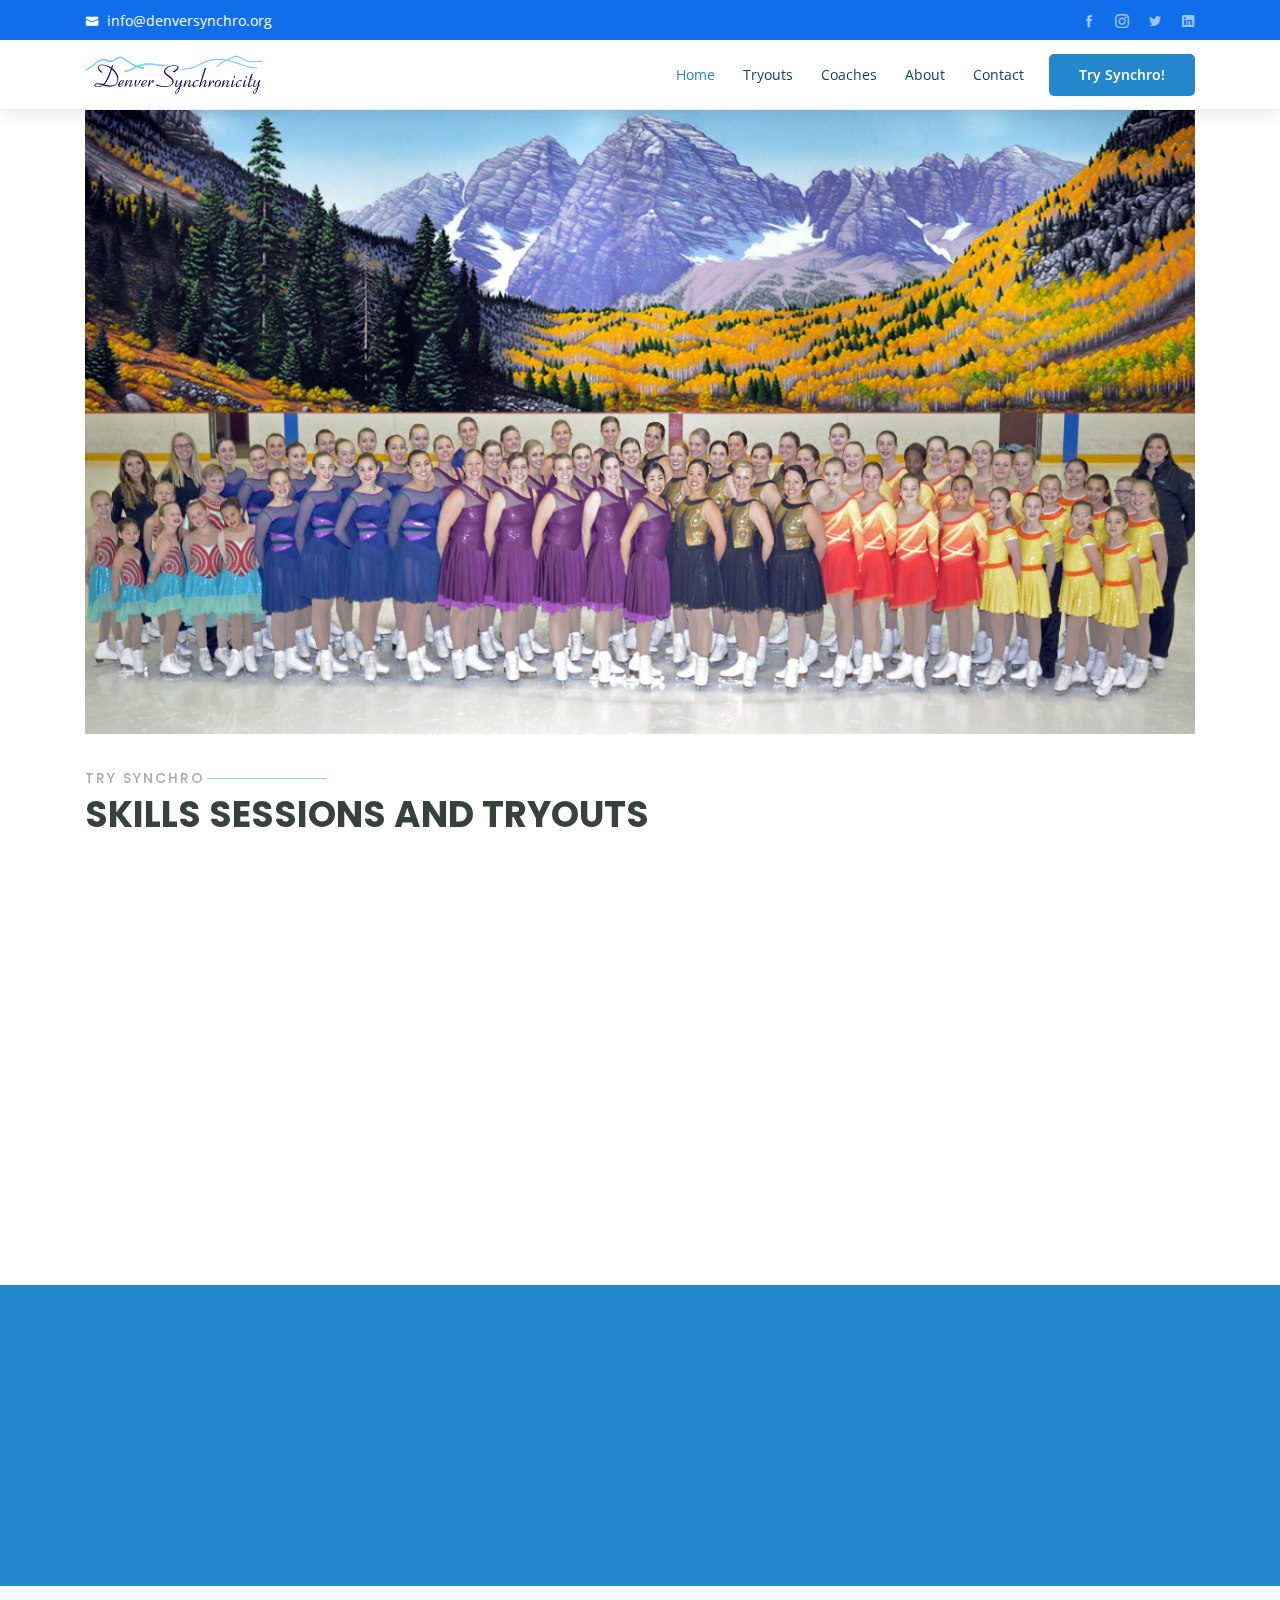
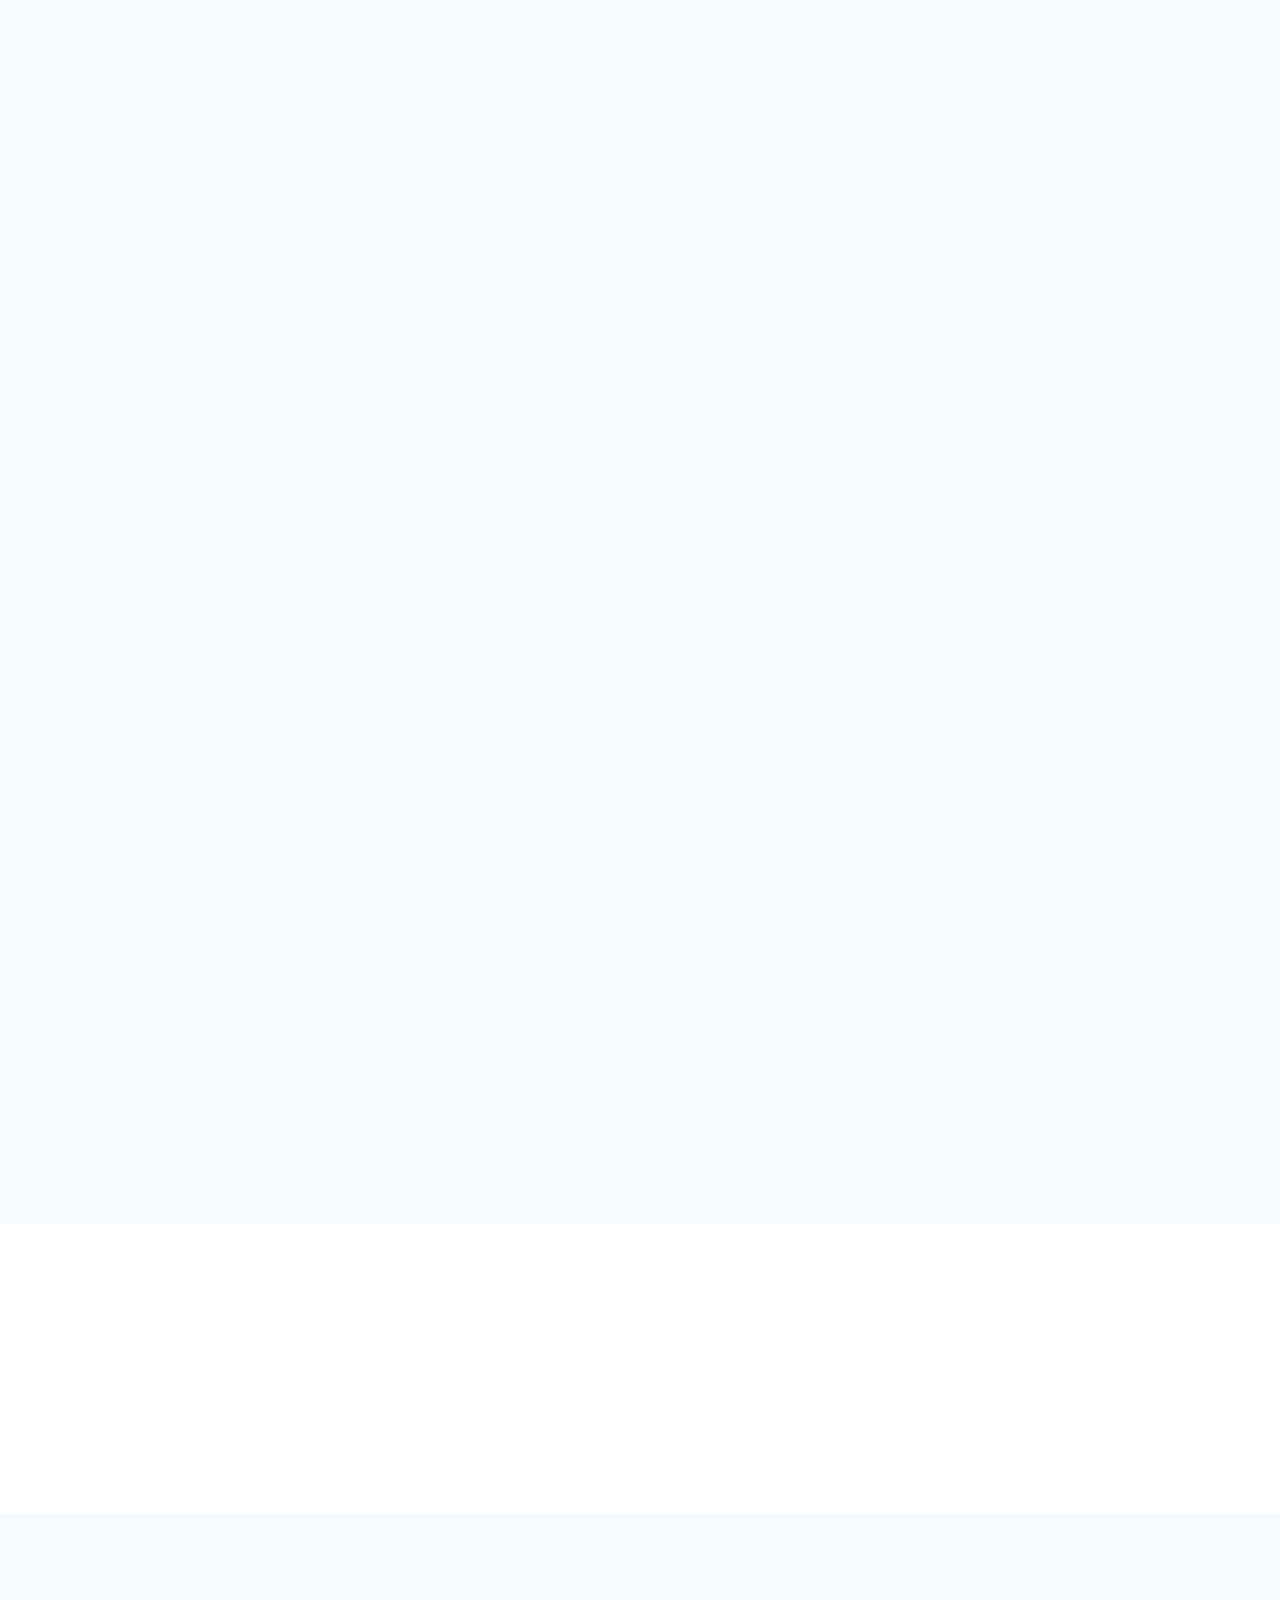
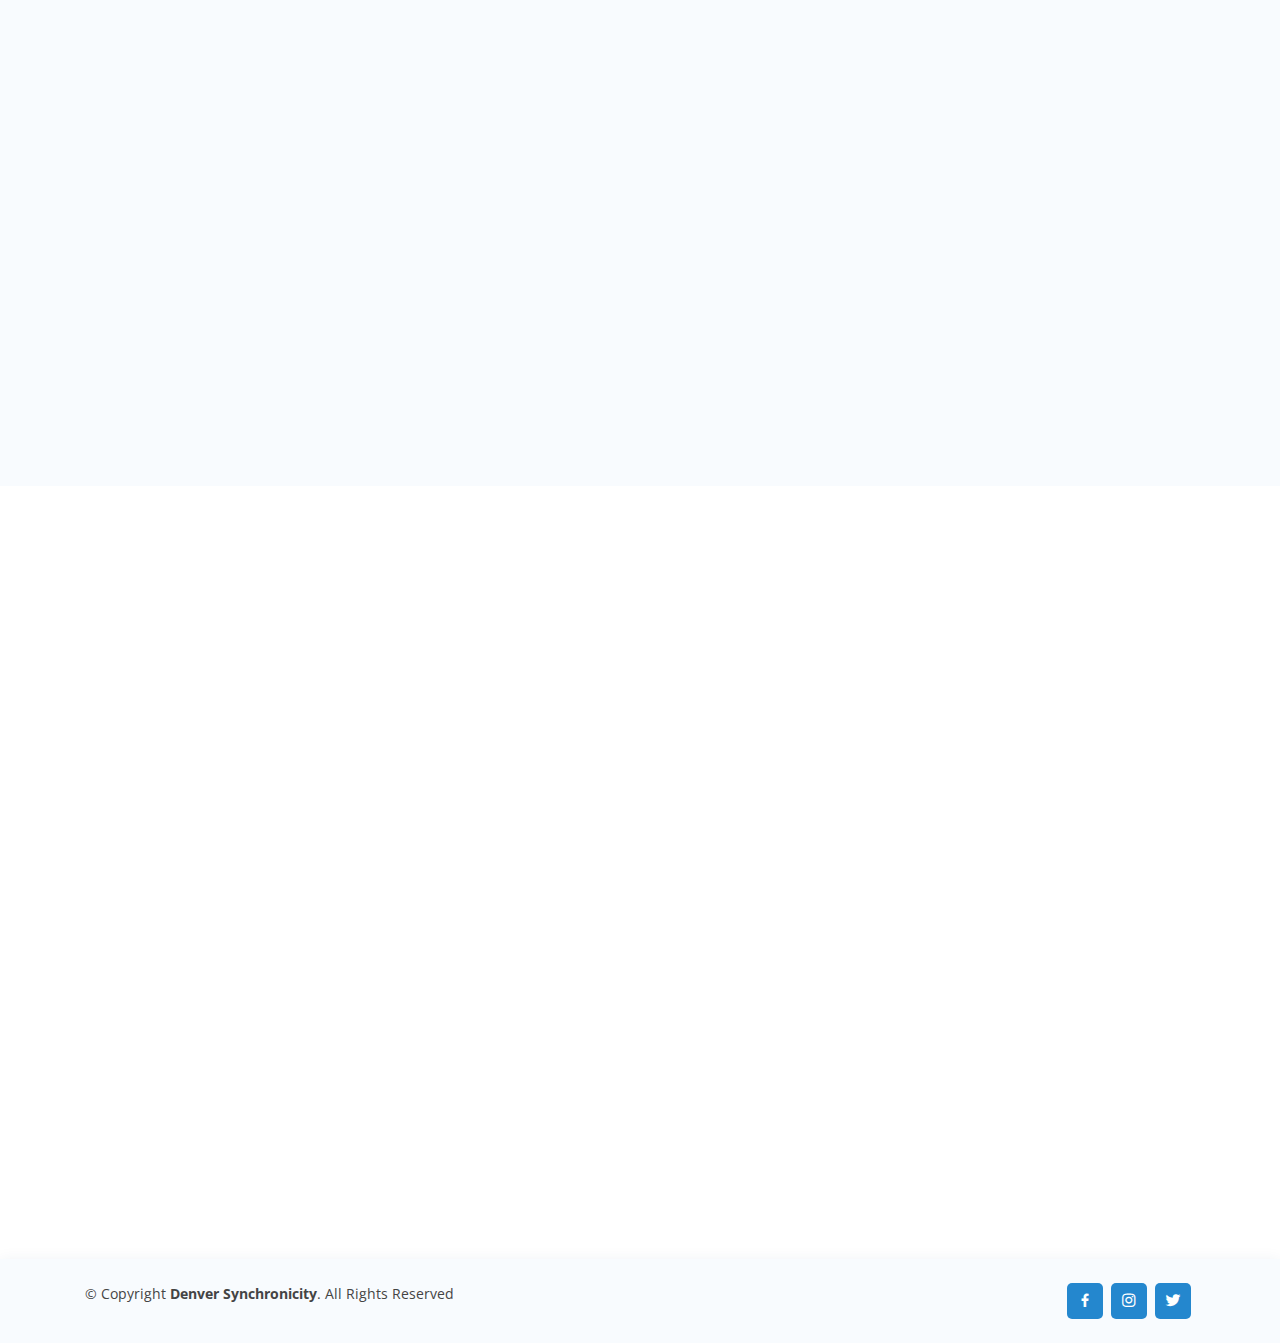
==== indexnew.html @ 685adb71 "WIP New website" ====
<!DOCTYPE html>
<html lang="en">

<head>
  <meta charset="utf-8">
  <meta content="width=device-width, initial-scale=1.0" name="viewport">

  <title>Denver Synchronicity</title>
  <meta content="" name="description">
  <meta content="" name="keywords">

  <!-- Favicons -->
  <link href="assets/img/favicon.ico" rel="icon">
  <link href="assets/img/DS_apple-touch-icon.png" rel="apple-touch-icon">

  <!-- Google Fonts -->
  <link href="https://fonts.googleapis.com/css?family=Open+Sans:300,300i,400,400i,600,600i,700,700i|Raleway:300,300i,400,400i,500,500i,600,600i,700,700i|Poppins:300,300i,400,400i,500,500i,600,600i,700,700i" rel="stylesheet">

  <!-- Vendor CSS Files -->
  <link href="assets/vendor/bootstrap/css/bootstrap.min.css" rel="stylesheet">
  <link href="assets/vendor/icofont/icofont.min.css" rel="stylesheet">
  <link href="assets/vendor/boxicons/css/boxicons.min.css" rel="stylesheet">
  <link href="assets/vendor/remixicon/remixicon.css" rel="stylesheet">
  <link href="assets/vendor/venobox/venobox.css" rel="stylesheet">
  <link href="assets/vendor/owl.carousel/assets/owl.carousel.min.css" rel="stylesheet">
  <link href="assets/vendor/aos/aos.css" rel="stylesheet">

  <!-- Template Main CSS File -->
  <link href="assets/css/style.css" rel="stylesheet">

 </head>

<body>

  <!-- ======= Top Bar ======= -->
  <div id="topbar" class="d-none d-lg-flex align-items-center fixed-top">
    <div class="container d-flex">
      <div class="contact-info mr-auto">
        <i class="icofont-envelope"></i> <a href="mailto:info@denversynchro.org">info@denversynchro.org</a>
      </div>
      <div class="social-links">
        <a href="https://www.facebook.com/denversynchro" class="facebook"><i class="icofont-facebook"></i></a>
        <a href="https://www.instagram.com/denversynchro/" class="instagram"><i class="icofont-instagram"></i></a>
        <a href="https://twitter.com/DenverSynchro" class="twitter"><i class="icofont-twitter"></i></a>
        <a href="#" class="linkedin"><i class="icofont-linkedin"></i></i></a>
      </div>
    </div>
  </div>

  <!-- ======= Header ======= -->
  <header id="header" class="fixed-top">
    <div class="container d-flex align-items-center">

      <a href="indexnew.html" class="logo mr-auto"><img src="assets/img/DS_logo_LtBlue_sm.gif" alt="Denver Synchronicity" class="img-fluid"></a>

      <nav class="nav-menu d-none d-lg-block">
        <ul>
          <li class="active"><a href="indexnew.html">Home</a></li>
          <li><a href="#tryouts">Tryouts</a></li>
          <li><a href="#coaches">Coaches</a></li>
          <li><a href="#about">About</a></li>
          <li><a href="#contact">Contact</a></li>
        </ul>
      </nav><!-- .nav-menu -->

      <a href="#tryouts" class="get-started-btn scrollto">Try Synchro!</a>

    </div>
  </header><!-- End Header -->

  <!-- ======= Hero Section ======= -->
  <section id="hero" class="d-flex align-items-center">
    <div class="container position-relative" data-aos="fade-up" data-aos-delay="100">
      <img src="assets/img/DS_Family.jpg" alt="Denver Synchronicity" width=100% hspace=0>
      <!-- <div class="row justify-content-center">
        <div class="col-xl-7 col-lg-9 text-center">
          <h1>Skate With Us!</h1>
          <h2>Give synchro a try!</h2>
        </div>
      </div>
      <div class="text-center">
        <a href="#about" class="btn-get-started scrollto">Get Started</a>
      </div>
      </div> -->
    </div>
  </section><!-- End Hero -->

  <main id="main">

    <!-- ======= Tryouts Section ======= -->
    <section id="tryouts" class="tryouts">
      <div class="container" data-aos="fade-up">
        <div class="section-title">
          <h2>Try Synchro</h2>
          <p>Skills Sessions and Tryouts</p>
        </div>
        <div class="row">
          <div class="col-lg-8 pt-3 pt-lg-0 content" data-aos="fade-left" data-aos-delay="100">
            <h3>Register to attend a FREE skills session and give synchro a try!</h3>
            <p class="font-italic">
              ALL ages and ALL levels are welcome! Make new friends, compete/travel, improve skating skills, and have so much fun! 
            </p>
            <ul>
              <li><i class="bx bx-check-double"></i> "Try Synchro!" Skills Sessions (Free) - May 8 & 15
                <ul>
                  <li><i class="bx bx-check-double"></i> 4:30-5:15pm - Skaters under 18: Beginner/No test- Pre Juvenile</li>
                  <li><i class="bx bx-check-double"></i> 5:15-6:00pm - Skaters under 18: Juvenile- Senior MIF Passed</li>
                  <li><i class="bx bx-check-double"></i> 6:10-7:10pm - All skaters age 18+ of any level</li>
                </ul>
              </li>
              <p></p>
              <li><i class="bx bx-check-double"></i> Team Tryout Session - May 22
                <ul>
                  <li><i class="bx bx-check-double"></i>5:40-6:25pm - Skaters under 18: No test- Pre Juvenile MIF</li>
                  <li><i class="bx bx-check-double"></i>6:25-7:10pm - Skaters under 18: Juvenile- Senior MIF Passed</li>
                  <li><i class="bx bx-check-double"></i>7:20-7:50pm - 25+ Open Masters/Masters</li>
                  <li><i class="bx bx-check-double"></i>7:50-8:20pm - 18+ Open Adult/Adult</li>
                </ul>
              </li>
            </ul>
            <p>
              All sessions at our NEW home: <a href="https://www.ssprd.org/0/Sports-Complex">South Suburban Sportx Complex</a>
            </p>
            <a href="https://denversynchro.getomnify.com/" class="btn-learn-more">Register</a>
          </div>
          <div class="col-lg-4 video-box align-self-baseline" data-aos="fade-right" data-aos-delay="100">
            <a href="https://denversynchro.getomnify.com/" >
              <img src="assets/img/synchro_legs.jpg" class="img-fluid" alt="Register for skills and tryouts">
            </a>
          </div>
        </div>
      </div>
    </section><!-- End About Video Section -->

    <!-- ======= Cta Section ======= -->
    <section id="cta" class="cta">
      <div class="container" data-aos="zoom-in">
        <div class="content text-center">
          <h3>Latest Announcements (April 2021)</h3>
          <p> Read our April 2021 flyer with announcements for the 2021/2022 season!</p>
            <div><ul class="text-md-left">
              <li><i class="bx bx-check-double"></i>Our new home at <a href="https://www.ssprd.org/0/Sports-Complex">South Suburban Sports Complex</a></li>
              <li><i class="bx bx-check-double"></i>Welcome Katey Nyquist to our coaching staff</li>
              <li><i class="bx bx-check-double"></i>Denver Synchronicity Synchronized Skating Academy</li>
              <li><i class="bx bx-check-double"></i><a href="#tryouts" class="scrollto">Skills Sessions & Tryouts</a> for the 2021/2022 Season</li>
            </ul></div>
          <a class="cta-btn" href="assets/docs/2021_DS_News.pdf">Download Flyer</a>
        </div>
      </div>
    </section><!-- End Cta Section -->

    <!-- ======= Coaches Section ======= -->
    <section id="coaches" class="team section-bg">
      <div class="container" data-aos="fade-up">

        <div class="section-title">
          <h2>Coaches</h2>
          <p>Meet our team of talented coaches!</p>
        </div>

        <div class="row">

          <div class="col-lg-4 col-md-6 d-flex align-items-stretch" data-aos="fade-up" data-aos-delay="100">
            <div class="member">
              <div class="member-img">
                <img src="assets/img/coaches/team-4.jpg" class="img-fluid" alt="">
                <div class="social">
                  <a href=""><i class="icofont-twitter"></i></a>
                  <a href=""><i class="icofont-facebook"></i></a>
                  <a href=""><i class="icofont-instagram"></i></a>
                  <a href=""><i class="icofont-linkedin"></i></a>
                  <a href="mailto:alicia@denversynchro.org"><i class="icofont-envelope"></i></a>
                </div>
              </div>
              <div class="member-info">
                <h4>Alicia Jordan</h4>
                <span>Director and Head Coach</span>
                <p>
                  Alicia qui quod omnis unde et eos fuga et exercitationem. Odio veritatis perspiciatis quaerat qui aut aut aut.
                </p>
                </p>
              </div>
            </div>
          </div>

          <div class="col-lg-4 col-md-6 d-flex align-items-stretch" data-aos="fade-up" data-aos-delay="200">
            <div class="member">
              <div class="member-img">
                <img src="assets/img/coaches/team-2.jpg" class="img-fluid" alt="">
                <div class="social">
                  <a href=""><i class="icofont-twitter"></i></a>
                  <a href=""><i class="icofont-facebook"></i></a>
                  <a href=""><i class="icofont-instagram"></i></a>
                  <a href=""><i class="icofont-linkedin"></i></a>
                  <a href="mailto:caitlin@denversynchro.org"><i class="icofont-envelope"></i></a>
                </div>
              </div>
              <div class="member-info">
                <h4>Caitlin Cattelino</h4>
                <span>Coach</span>
                <p>
                  Caitlin qui quod omnis unde et eos fuga et exercitationem. Odio veritatis perspiciatis quaerat qui aut aut aut.
                </p>
              </div>
            </div>
          </div>

          <div class="col-lg-4 col-md-6 d-flex align-items-stretch" data-aos="fade-up" data-aos-delay="300">
            <div class="member">
              <div class="member-img">
                <img src="assets/img/coaches/team-4.jpg" class="img-fluid" alt="">
                <div class="social">
                  <a href=""><i class="icofont-twitter"></i></a>
                  <a href=""><i class="icofont-facebook"></i></a>
                  <a href=""><i class="icofont-instagram"></i></a>
                  <a href=""><i class="icofont-linkedin"></i></a>
                  <a href="mailto:gabrielle@denversynchro.org"><i class="icofont-envelope"></i></a>
                </div>
              </div>
              <div class="member-info">
                <h4>Gabrielle Munson</h4>
                <span>Coach</span>
                <p>
                  Gabrielle qui quod omnis unde et eos fuga et exercitationem. Odio veritatis perspiciatis quaerat qui aut aut aut.
                </p>
              </div>
            </div>
          </div>

          <div class="col-lg-4 col-md-6 d-flex align-items-stretch" data-aos="fade-up" data-aos-delay="400">
            <div class="member">
              <div class="member-img">
                <img src="assets/img/coaches/team-2.jpg" class="img-fluid" alt="">
                <div class="social">
                  <a href=""><i class="icofont-twitter"></i></a>
                  <a href=""><i class="icofont-facebook"></i></a>
                  <a href=""><i class="icofont-instagram"></i></a>
                  <a href=""><i class="icofont-linkedin"></i></a>
                  <a href="mailto:lindsay@denversynchro.org"><i class="icofont-envelope"></i></a>
                </div>
              </div>
              <div class="member-info">
                <h4>Lindsay Mariage</h4>
                <span>Coach</span>
                <p>
                  Lindsay qui quod omnis unde et eos fuga et exercitationem. Odio veritatis perspiciatis quaerat qui aut aut aut.
                </p>
              </div>
            </div>
          </div>

          <div class="col-lg-4 col-md-6 d-flex align-items-stretch" data-aos="fade-up" data-aos-delay="400">
            <div class="member">
              <div class="member-img">
                <img src="assets/img/coaches/team-4.jpg" class="img-fluid" alt="">
                <div class="social">
                  <a href=""><i class="icofont-twitter"></i></a>
                  <a href=""><i class="icofont-facebook"></i></a>
                  <a href=""><i class="icofont-instagram"></i></a>
                  <a href=""><i class="icofont-linkedin"></i></a>
                  <a href="mailto:katey@denversynchro.org"><i class="icofont-envelope"></i></a>
                </div>
              </div>
              <div class="member-info">
                <h4>Katey Nyquist</h4>
                <span>Coach</span>
                <p>
                  Katey qui quod omnis unde et eos fuga et exercitationem. Odio veritatis perspiciatis quaerat qui aut aut aut.
                </p>
              </div>
            </div>
          </div>
        </div>

      </div>
    </section><!-- End Coaches Section -->

    <!-- ======= About Section ======= -->
    <section id="about" class="about">
      <div class="container" data-aos="fade-up">

        <div class="section-title">
          <h2>About</h2>
          <p>About Denver Synchronicity</p>
        </div>
        <div class="row content">
          <div class="col-lg-6">
            <p>
              Lorem ipsum dolor sit amet, consectetur adipiscing elit, sed do eiusmod tempor incididunt ut labore et dolore
              magna aliqua.
            </p>
            <ul>
              <li><i class="ri-check-double-line"></i> Ullamco laboris nisi ut aliquip ex ea commodo consequat</li>
              <li><i class="ri-check-double-line"></i> Duis aute irure dolor in reprehenderit in voluptate velit</li>
              <li><i class="ri-check-double-line"></i> Ullamco laboris nisi ut aliquip ex ea commodo consequat</li>
            </ul>
          </div>
          <div class="col-lg-6 pt-4 pt-lg-0">
            <p>
              Ullamco laboris nisi ut aliquip ex ea commodo consequat. Duis aute irure dolor in reprehenderit in voluptate
              velit esse cillum dolore eu fugiat nulla pariatur. Excepteur sint occaecat cupidatat non proident, sunt in
              culpa qui officia deserunt mollit anim id est laborum.
            </p>
            <a href="#" class="btn-learn-more">Learn More</a>
          </div>
        </div>

      </div>
    </section><!-- End About Section -->

    <!-- ======= Frequently Asked Questions Section ======= -->
    <section id="faq" class="faq section-bg">
      <div class="container" data-aos="fade-up">

        <div class="section-title">
          <h2>F.A.Q.</h2>
          <p>Frequently Asked Questions</p>
        </div>

        <div class="faq-list">
          <ul>
            <li data-aos="fade-up">
              <i class="bx bx-help-circle icon-help"></i> <a data-toggle="collapse" class="collapse" href="#faq-list-1">What is synchro? <i class="bx bx-chevron-down icon-show"></i><i class="bx bx-chevron-up icon-close"></i></a>
              <div id="faq-list-1" class="collapse show" data-parent=".faq-list">
                <p>
                  Feugiat pretium nibh ipsum consequat. Tempus iaculis urna id volutpat lacus laoreet non curabitur gravida. Venenatis lectus magna fringilla urna porttitor rhoncus dolor purus non.
                </p>
              </div>
            </li>

            <li data-aos="fade-up" data-aos-delay="100">
              <i class="bx bx-help-circle icon-help"></i> <a data-toggle="collapse" href="#faq-list-2" class="collapsed">Feugiat scelerisque varius morbi enim nunc? <i class="bx bx-chevron-down icon-show"></i><i class="bx bx-chevron-up icon-close"></i></a>
              <div id="faq-list-2" class="collapse" data-parent=".faq-list">
                <p>
                  Dolor sit amet consectetur adipiscing elit pellentesque habitant morbi. Id interdum velit laoreet id donec ultrices. Fringilla phasellus faucibus scelerisque eleifend donec pretium. Est pellentesque elit ullamcorper dignissim. Mauris ultrices eros in cursus turpis massa tincidunt dui.
                </p>
              </div>
            </li>

            <li data-aos="fade-up" data-aos-delay="200">
              <i class="bx bx-help-circle icon-help"></i> <a data-toggle="collapse" href="#faq-list-3" class="collapsed">Dolor sit amet consectetur adipiscing elit? <i class="bx bx-chevron-down icon-show"></i><i class="bx bx-chevron-up icon-close"></i></a>
              <div id="faq-list-3" class="collapse" data-parent=".faq-list">
                <p>
                  Eleifend mi in nulla posuere sollicitudin aliquam ultrices sagittis orci. Faucibus pulvinar elementum integer enim. Sem nulla pharetra diam sit amet nisl suscipit. Rutrum tellus pellentesque eu tincidunt. Lectus urna duis convallis convallis tellus. Urna molestie at elementum eu facilisis sed odio morbi quis
                </p>
              </div>
            </li>

            <li data-aos="fade-up" data-aos-delay="300">
              <i class="bx bx-help-circle icon-help"></i> <a data-toggle="collapse" href="#faq-list-4" class="collapsed">Tempus quam pellentesque nec nam aliquam sem et tortor consequat? <i class="bx bx-chevron-down icon-show"></i><i class="bx bx-chevron-up icon-close"></i></a>
              <div id="faq-list-4" class="collapse" data-parent=".faq-list">
                <p>
                  Molestie a iaculis at erat pellentesque adipiscing commodo. Dignissim suspendisse in est ante in. Nunc vel risus commodo viverra maecenas accumsan. Sit amet nisl suscipit adipiscing bibendum est. Purus gravida quis blandit turpis cursus in.
                </p>
              </div>
            </li>

            <li data-aos="fade-up" data-aos-delay="400">
              <i class="bx bx-help-circle icon-help"></i> <a data-toggle="collapse" href="#faq-list-5" class="collapsed">Tortor vitae purus faucibus ornare. Varius vel pharetra vel turpis nunc eget lorem dolor? <i class="bx bx-chevron-down icon-show"></i><i class="bx bx-chevron-up icon-close"></i></a>
              <div id="faq-list-5" class="collapse" data-parent=".faq-list">
                <p>
                  Laoreet sit amet cursus sit amet dictum sit amet justo. Mauris vitae ultricies leo integer malesuada nunc vel. Tincidunt eget nullam non nisi est sit amet. Turpis nunc eget lorem dolor sed. Ut venenatis tellus in metus vulputate eu scelerisque.
                </p>
              </div>
            </li>

          </ul>
        </div>

      </div>
    </section><!-- End Frequently Asked Questions Section -->

    <!-- ======= Contact Section ======= -->
    <section id="contact" class="contact">
      <div class="container" data-aos="fade-up">

        <div class="section-title">
          <h2>Contact</h2>
          <p>South Suburban Sports Complex</p>
        </div>

        <div>
          <iframe style="border:0; width: 100%; height: 270px;" src="https://www.google.com/maps/embed?pb=!1m18!1m12!1m3!1d3075.7172300193524!2d-104.93042878418638!3d39.56598307947305!2m3!1f0!2f0!3f0!3m2!1i1024!2i768!4f13.1!3m3!1m2!1s0x876c840d6e6c373d%3A0xc226454abcf2d84e!2s4810%20E%20County%20Line%20Rd%2C%20Highlands%20Ranch%2C%20CO%2080126!5e0!3m2!1sen!2sus!4v1600707229430!5m2!1sen!2sus" frameborder="0" allowfullscreen></iframe>
        </div>

        <div class="row mt-5">

          <div class="col-lg-4">
            <div class="info">
              <div class="address">
                <i class="icofont-google-map"></i>
                <h4>Location:</h4>
                <p>South Suburban Sports Complex
                  4810 East County Line Road<br>
                  Littleton, CO 80126</p>
              </div>

              <div class="email">
                <i class="icofont-envelope"></i>
                <h4>Email:</h4>
                <p>info@denversynchro.org</p>
              </div>

              <div class="phone">
                <i class="icofont-phone"></i>
                <h4>Call:</h4>
                <p>303-555-5555</p>
              </div>

            </div>

          </div>

          <div class="col-lg-8 mt-5 mt-lg-0">

            <form action="forms/contact.php" method="post" role="form" class="php-email-form">
              <div class="form-row">
                <div class="col-md-6 form-group">
                  <input type="text" name="name" class="form-control" id="name" placeholder="Your Name" data-rule="minlen:4" data-msg="Please enter at least 4 chars" />
                  <div class="validate"></div>
                </div>
                <div class="col-md-6 form-group">
                  <input type="email" class="form-control" name="email" id="email" placeholder="Your Email" data-rule="email" data-msg="Please enter a valid email" />
                  <div class="validate"></div>
                </div>
              </div>
              <div class="form-group">
                <input type="text" class="form-control" name="subject" id="subject" placeholder="Subject" data-rule="minlen:4" data-msg="Please enter at least 8 chars of subject" />
                <div class="validate"></div>
              </div>
              <div class="form-group">
                <textarea class="form-control" name="message" rows="5" data-rule="required" data-msg="Please write something for us" placeholder="Message"></textarea>
                <div class="validate"></div>
              </div>
              <div class="mb-3">
                <div class="loading">Loading</div>
                <div class="error-message"></div>
                <div class="sent-message">Your message has been sent. Thank you!</div>
              </div>
              <div class="text-center"><button type="submit">Send Message</button></div>
            </form>

          </div>

        </div>

      </div>
    </section><!-- End Contact Section -->

  </main><!-- End #main -->

  <!-- ======= Footer ======= -->
  <footer id="footer">

    <div class="container d-md-flex py-4">

      <div class="mr-md-auto text-center text-md-left">
        <div class="copyright">
          &copy; Copyright <strong><span>Denver Synchronicity</span></strong>. All Rights Reserved
        </div>
      </div>
      <div class="social-links text-center text-md-right pt-3 pt-md-0">
        <a href="https://www.facebook.com/denversynchro" class="facebook"><i class="bx bxl-facebook"></i></a>
        <a href="https://www.instagram.com/denversynchro/" class="instagram"><i class="bx bxl-instagram"></i></a>
        <a href="https://twitter.com/DenverSynchro" class="twitter"><i class="bx bxl-twitter"></i></a>
      </div>
    </div>
  </footer><!-- End Footer -->

  <a href="#" class="back-to-top"><i class="ri-arrow-up-line"></i></a>
  <div id="preloader"></div>

  <!-- Vendor JS Files -->
  <script src="assets/vendor/jquery/jquery.min.js"></script>
  <script src="assets/vendor/bootstrap/js/bootstrap.bundle.min.js"></script>
  <script src="assets/vendor/jquery.easing/jquery.easing.min.js"></script>
  <script src="assets/vendor/php-email-form/validate.js"></script>
  <script src="assets/vendor/waypoints/jquery.waypoints.min.js"></script>
  <script src="assets/vendor/counterup/counterup.min.js"></script>
  <script src="assets/vendor/venobox/venobox.min.js"></script>
  <script src="assets/vendor/owl.carousel/owl.carousel.min.js"></script>
  <script src="assets/vendor/isotope-layout/isotope.pkgd.min.js"></script>
  <script src="assets/vendor/aos/aos.js"></script>

  <!-- Template Main JS File -->
  <script src="assets/js/main.js"></script>

</body>

</html>
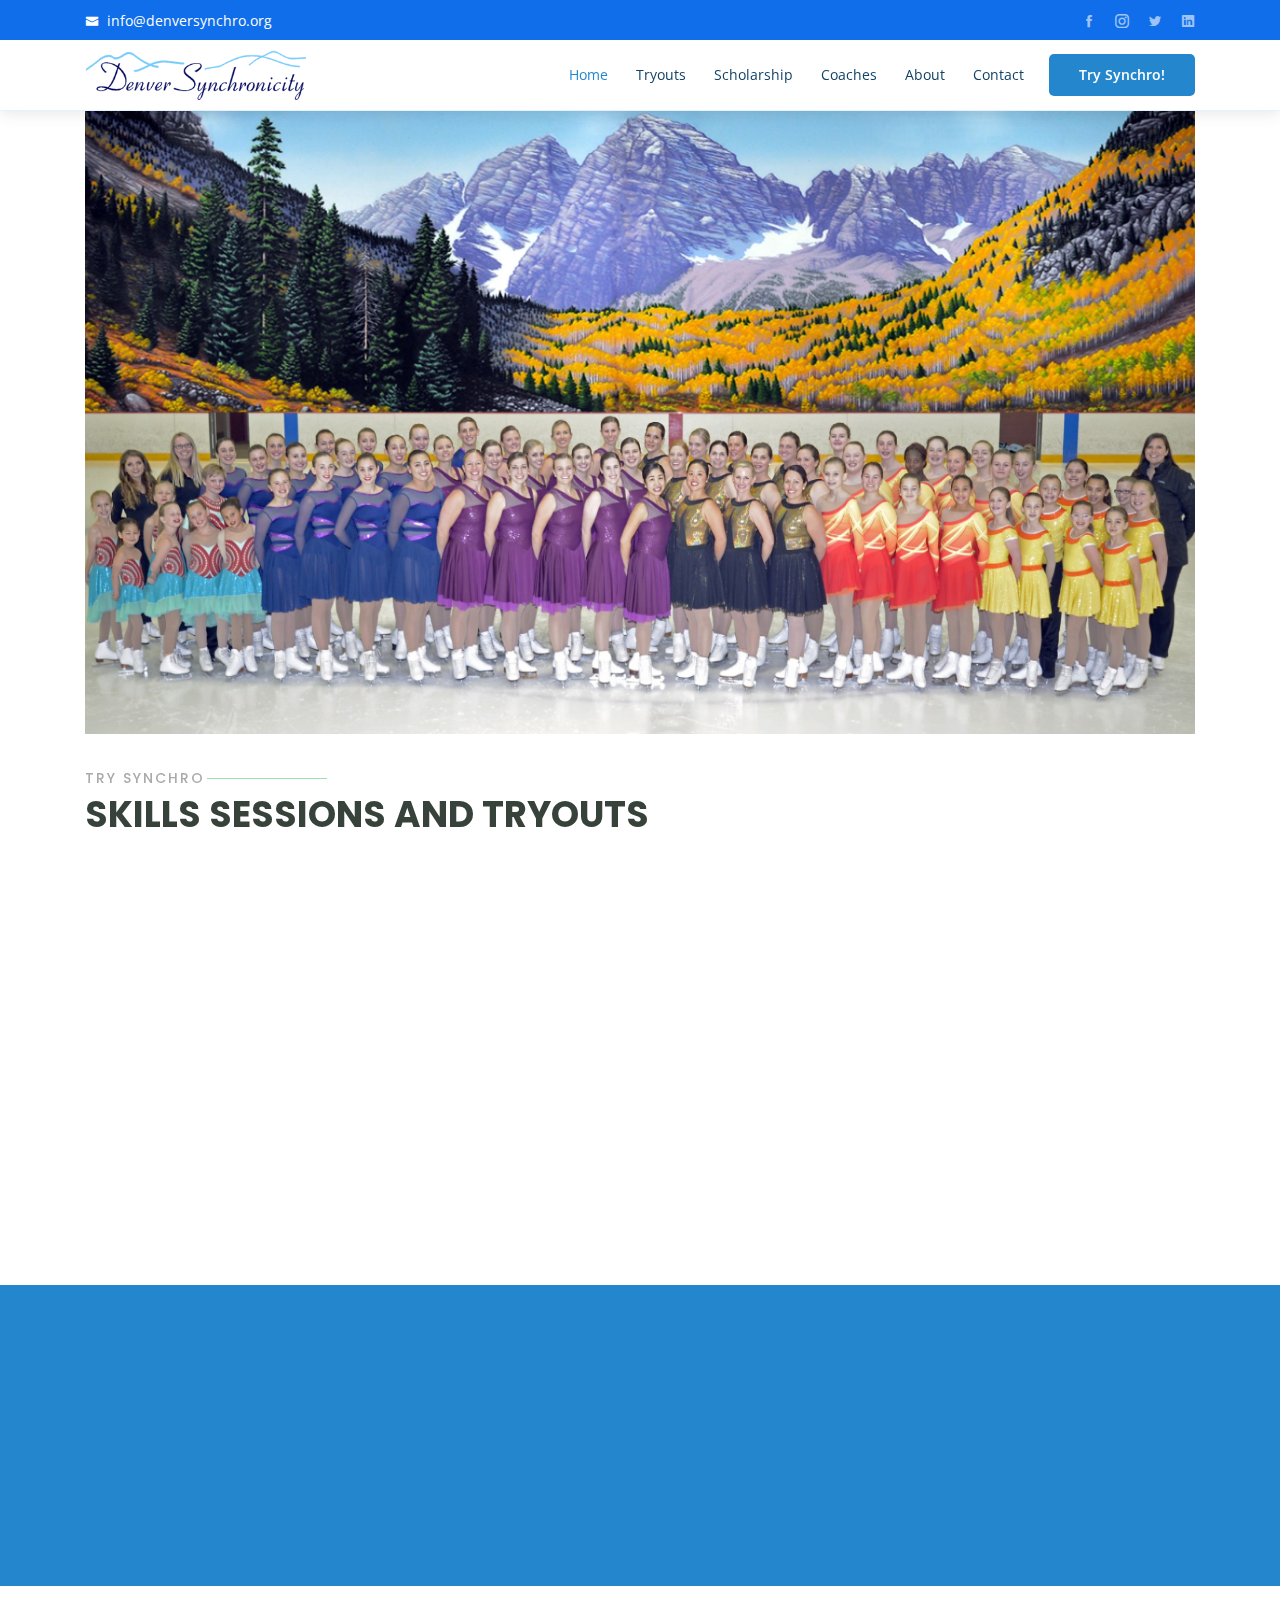
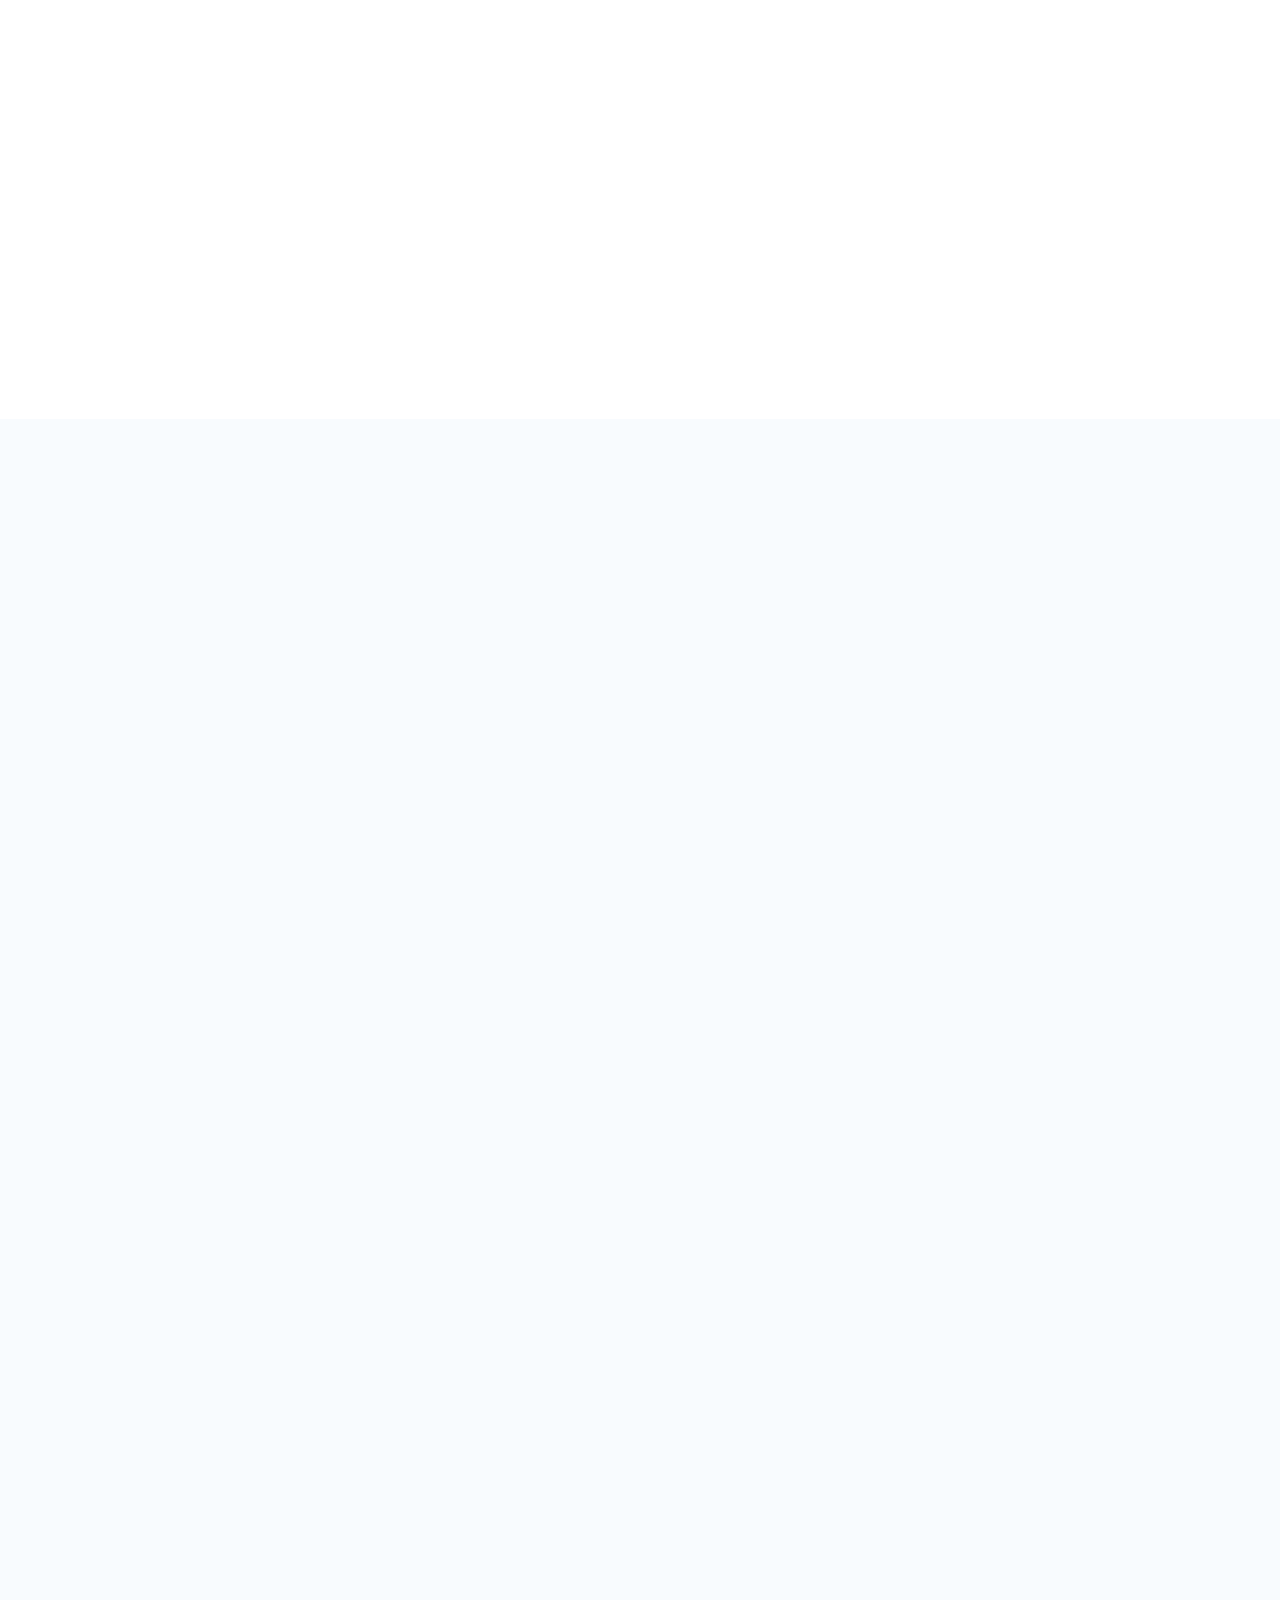
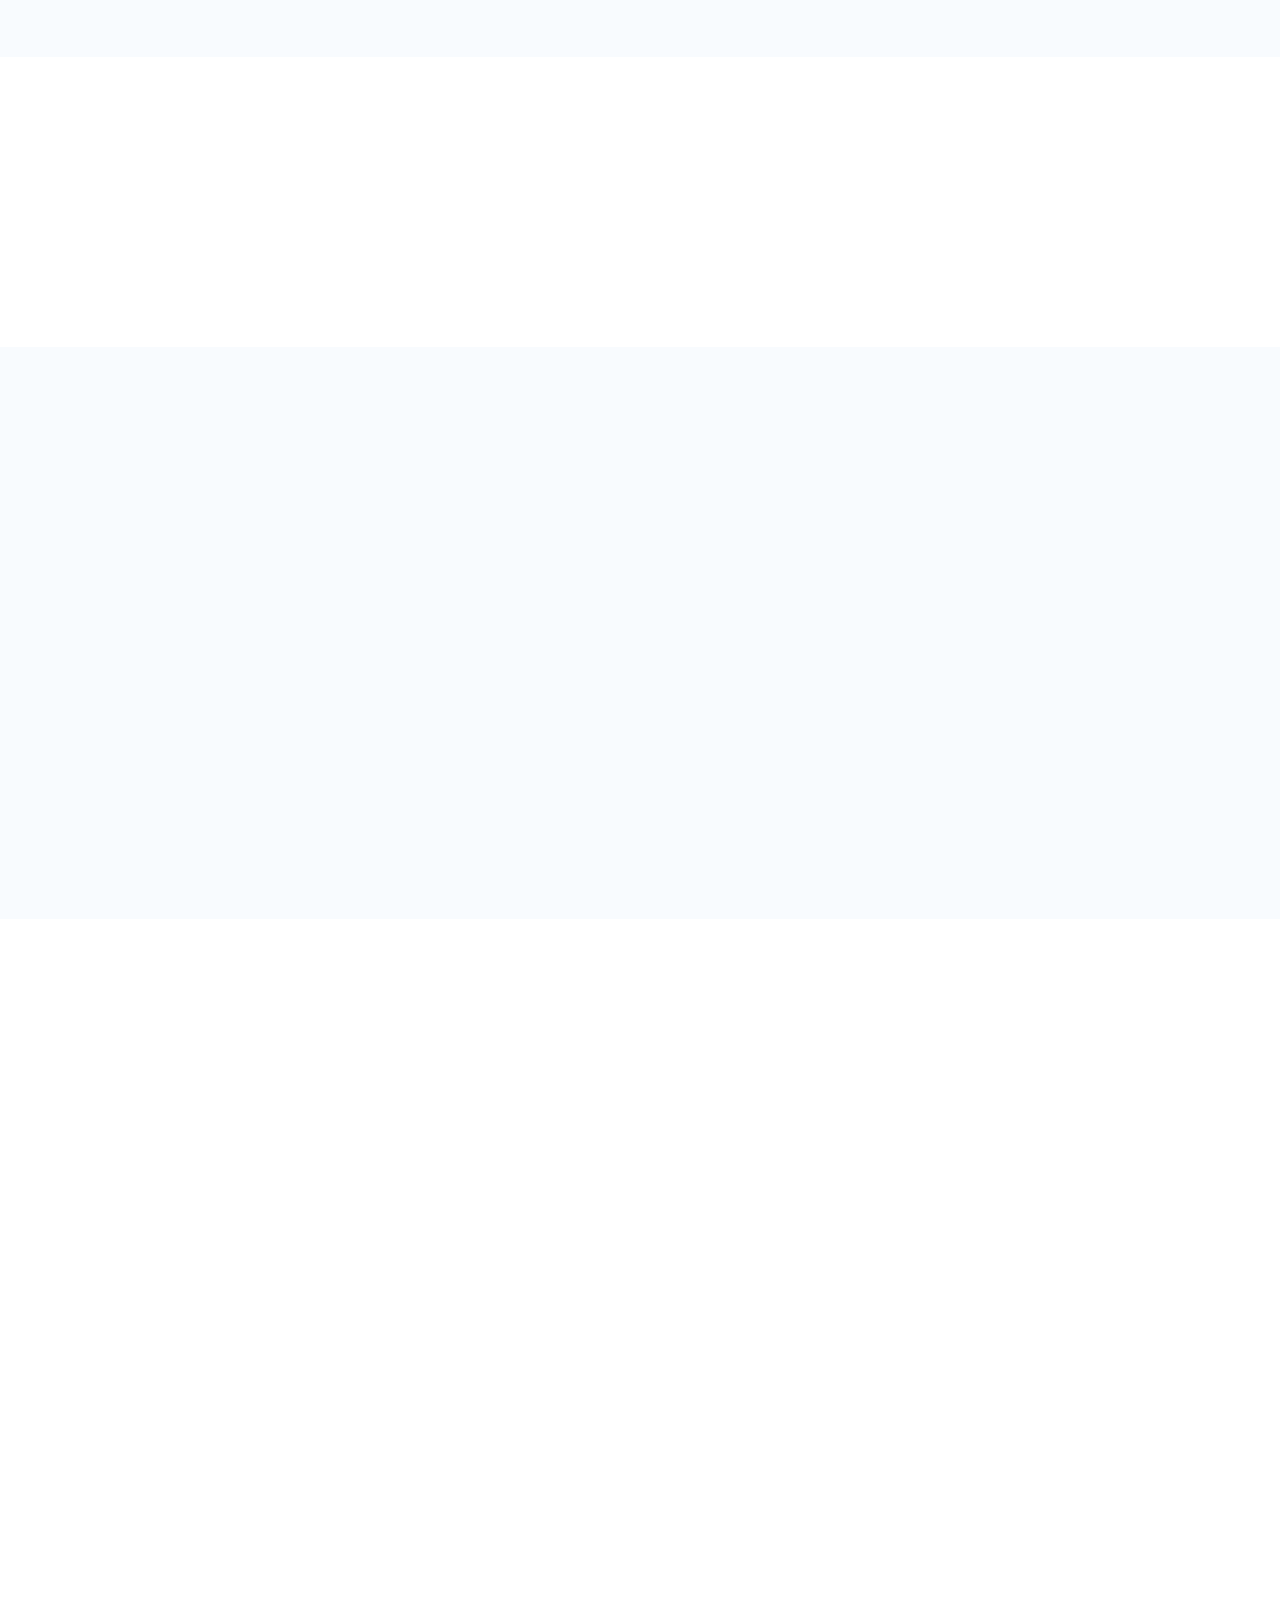
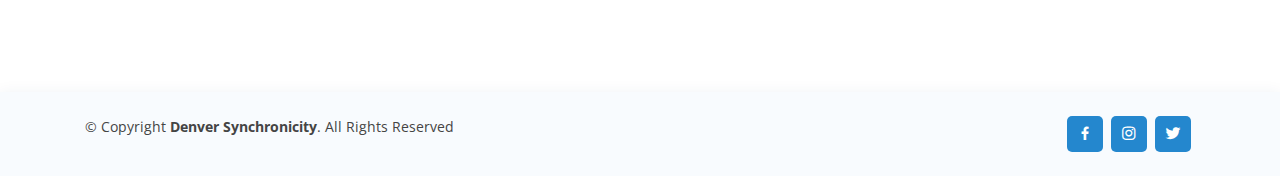
==== commit ae3ed2c0: "Added Auntie Jana Fund to new website; other style updates" ====
--- a/indexnew.html
+++ b/indexnew.html
@@ -57,6 +57,7 @@
         <ul>
           <li class="active"><a href="indexnew.html">Home</a></li>
           <li><a href="#tryouts">Tryouts</a></li>
+          <li><a href="#scholarship">Scholarship</a></li>
           <li><a href="#coaches">Coaches</a></li>
           <li><a href="#about">About</a></li>
           <li><a href="#contact">Contact</a></li>
@@ -95,7 +96,7 @@
           <p>Skills Sessions and Tryouts</p>
         </div>
         <div class="row">
-          <div class="col-lg-8 pt-3 pt-lg-0 content" data-aos="fade-left" data-aos-delay="100">
+          <div class="col-lg-8 pt-3 pt-lg-0 content" data-aos="fade-right" data-aos-delay="100">
             <h3>Register to attend a FREE skills session and give synchro a try!</h3>
             <p class="font-italic">
               ALL ages and ALL levels are welcome! Make new friends, compete/travel, improve skating skills, and have so much fun! 
@@ -119,18 +120,18 @@
               </li>
             </ul>
             <p>
-              All sessions at our NEW home: <a href="https://www.ssprd.org/0/Sports-Complex">South Suburban Sportx Complex</a>
+              All sessions at our NEW home: <a href="https://www.ssprd.org/0/Sports-Complex">South Suburban Sports Complex</a>
             </p>
             <a href="https://denversynchro.getomnify.com/" class="btn-learn-more">Register</a>
           </div>
-          <div class="col-lg-4 video-box align-self-baseline" data-aos="fade-right" data-aos-delay="100">
+          <div class="col-lg-4 align-self-baseline hide-if-small" data-aos="fade-left" data-aos-delay="100">
             <a href="https://denversynchro.getomnify.com/" >
               <img src="assets/img/synchro_legs.jpg" class="img-fluid" alt="Register for skills and tryouts">
             </a>
           </div>
         </div>
       </div>
-    </section><!-- End About Video Section -->
+    </section><!-- End Tryouts Section -->
 
     <!-- ======= Cta Section ======= -->
     <section id="cta" class="cta">
@@ -149,6 +150,47 @@
       </div>
     </section><!-- End Cta Section -->
 
+    <!-- ======= Scholarship Section ======= -->
+    <section id="scholarship" class="tryouts">
+      <div class="container" data-aos="fade-up">
+        <div class="section-title">
+          <h2>Scholarship</h2>
+          <p>Auntie Jana Fund</p>
+        </div>
+        <div class="row">
+          <div class="col-lg-3 align-items-center" data-aos="fade-right" data-aos-delay="100">
+            <a href="assets/docs/AuntieJanaFund.pdf" >
+              <img src="assets/img/AuntieJanaFundLogo.jpg" class="img-fluid" alt="Auntie Jana Fund">
+            </a>
+          </div>
+          <div class="col-lg-9 pt-3 pt-lg-0 content" data-aos="fade-left" data-aos-delay="100">
+            <p class="font-italic">
+              <a href="AuntieJanaFund.pdf"><b>The Denver FSC Dream Fund (Auntie Jana Fund)</b></a> was established in 2019 in loving
+              memory of Jana Nordgulen Murray to provide financial assistance to Denver FSC
+              synchronized skaters.
+            </p>
+            <ul>
+              <li><i class="bx bx-check-double"></i><strong>ELIGIBILITY</strong>
+                <ul>
+                  <li><i class="bx bx-check-double"></i>Must be a current full member of the Denver FSC.</li>
+                  <li><i class="bx bx-check-double"></i>Must have skated at least one previous season with a Denver FSC synchronized skating team.</li>
+                  <li><i class="bx bx-check-double"></i>Must be selected to be on a Denver FSC synchronized skating team roster for the 2020-2021 season.</li>
+                  <li><i class="bx bx-check-double"></i>Completed and submitted the application.</li>
+                </ul>
+              </li>
+            </ul>
+            <p>
+              To make a donation to the Dream Fund for DFSC synchronized skaters, please contact <a href="mailto:Dreamfund@denversynchro.org"><i class="icofont-envelope"></i> Dreamfund@denversynchro.org</a>.
+              The <a href="https://www.denverfsc.org/">Denver FSC</a> is a 501(C) non-profit organization, and all donations are fully
+tax-deductible.
+
+            </p>
+            <a href="assets/docs/AuntieJanaFund.pdf" class="btn-learn-more">Download Application</a>
+          </div>
+        </div>
+      </div>
+    </section><!-- End Tryouts Section -->
+
     <!-- ======= Coaches Section ======= -->
     <section id="coaches" class="team section-bg">
       <div class="container" data-aos="fade-up">
--- a/assets/css/style.css
+++ b/assets/css/style.css
@@ -185,7 +185,7 @@
 }
 
 #header .logo img {
-  max-height: 40px;
+  max-height: 50px;
 }
 
 @media (max-width: 992px) {
@@ -510,17 +510,17 @@
   color: #fff;
   text-decoration: none;
 }
-
+/* 
 @media (min-width: 1024px) {
   #hero {
     background-attachment: fixed;
   }
-}
+} */
 
 @media (max-width: 768px) {
-  #hero {
+  /* #hero {
     height: 100vh;
-  }
+  } */
   #hero h1 {
     font-size: 28px;
     line-height: 36px;
@@ -757,6 +757,12 @@
   100% {
     transform: scale(1, 1);
     opacity: 0;
+  }
+}
+
+@media (max-width: 768px) {
+  #tryouts hide-if-small {
+    display: none;
   }
 }
 
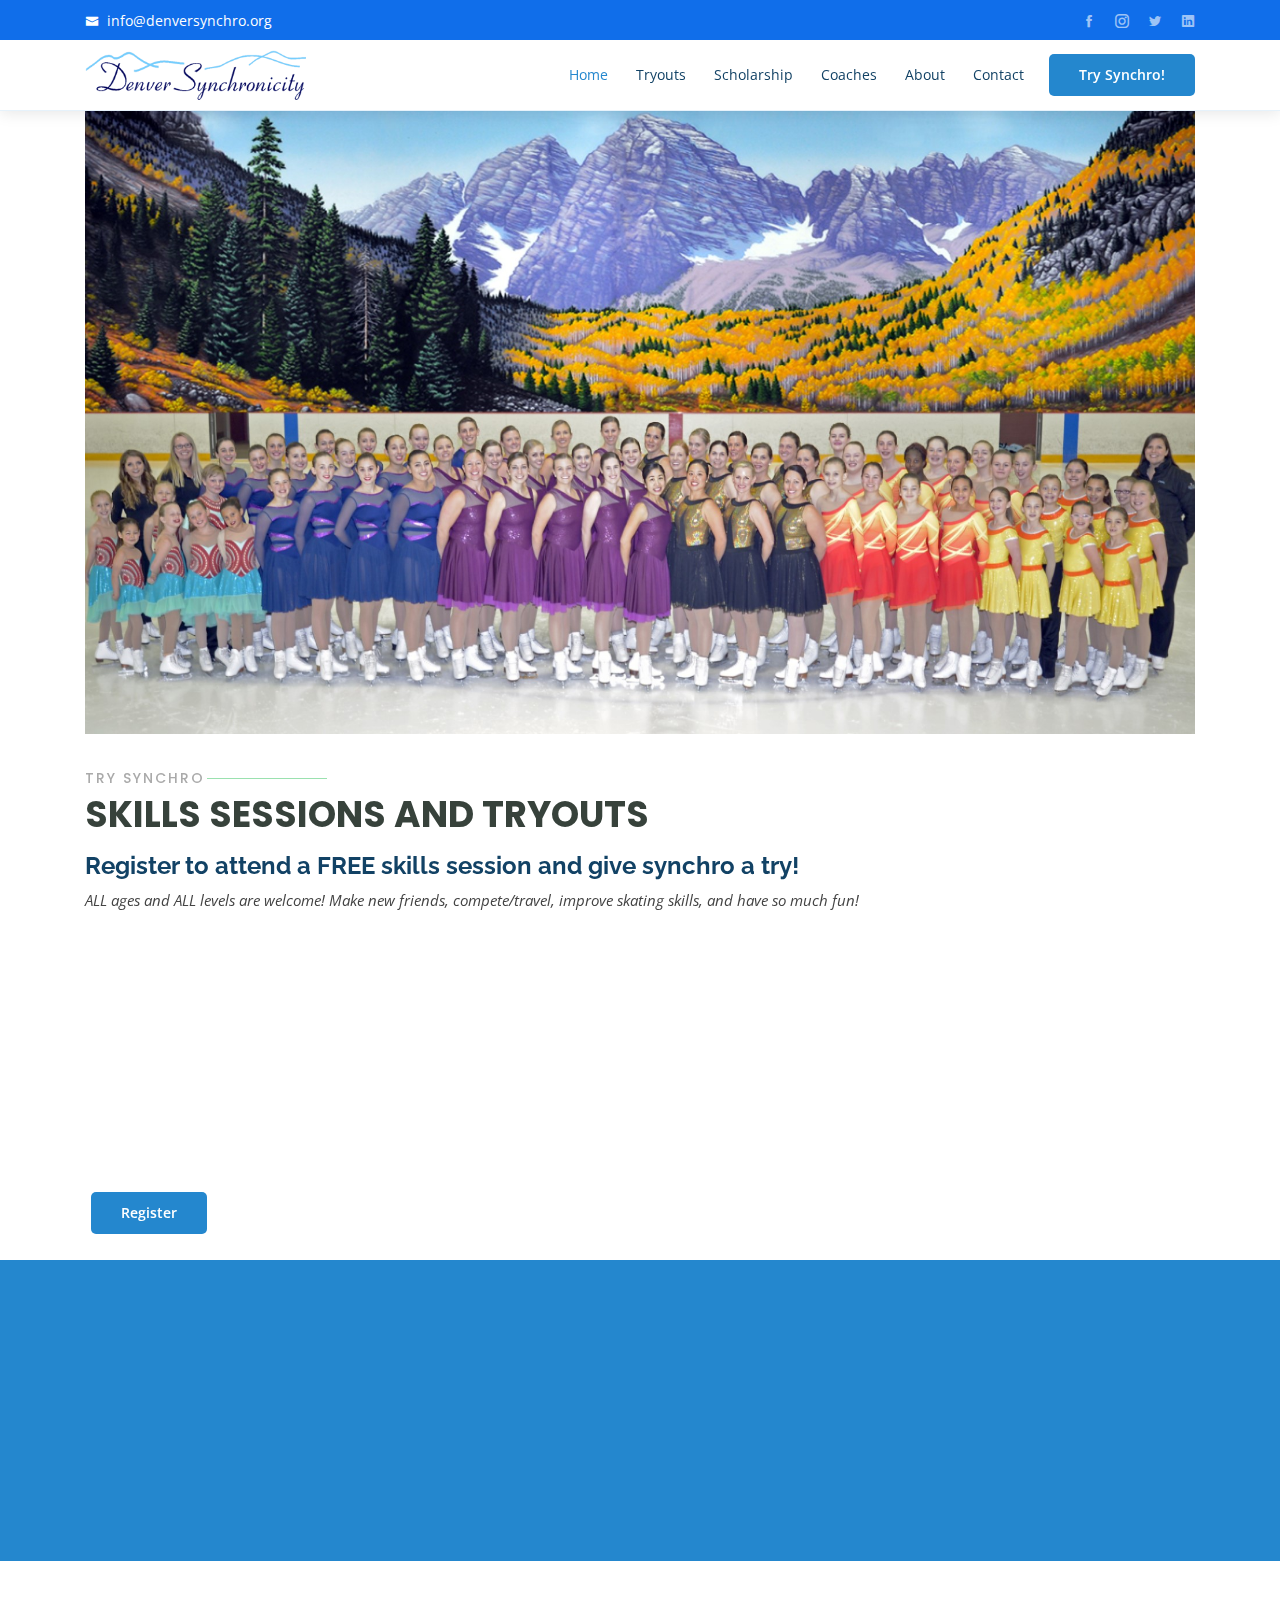
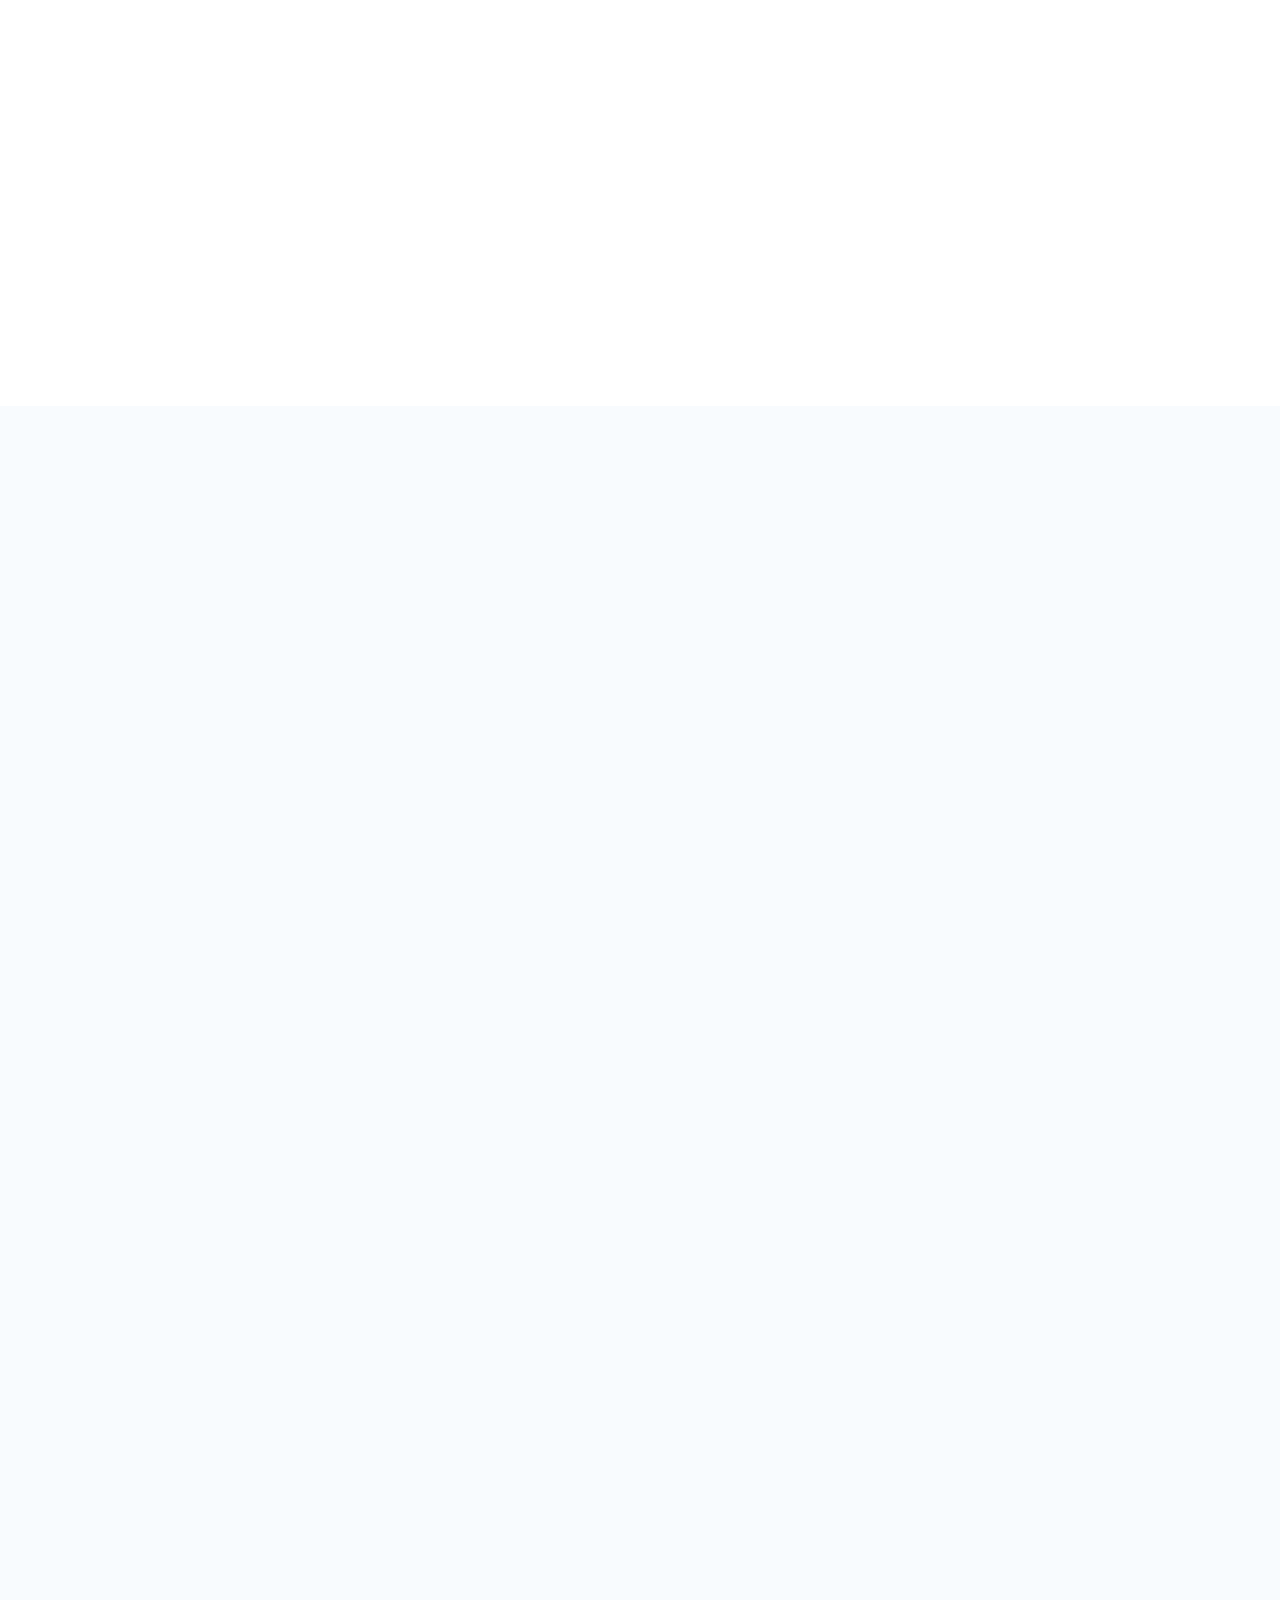
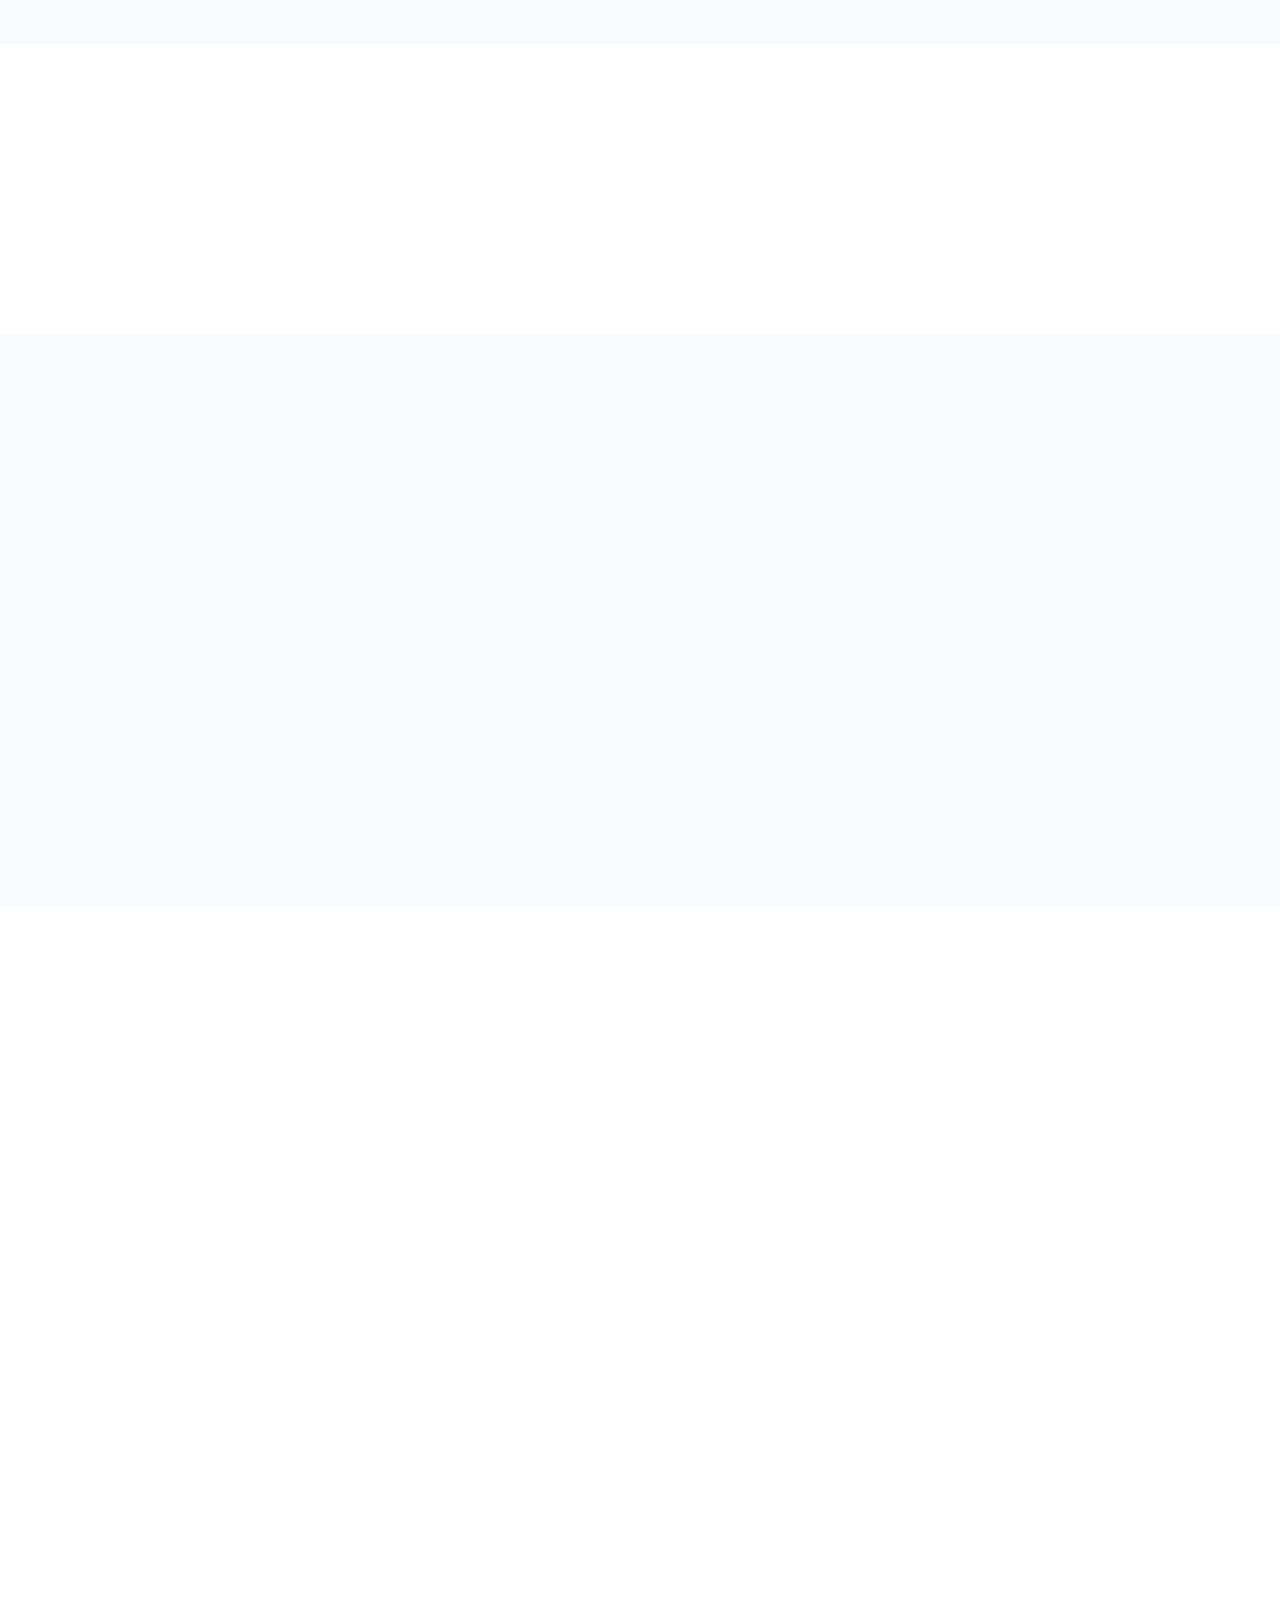
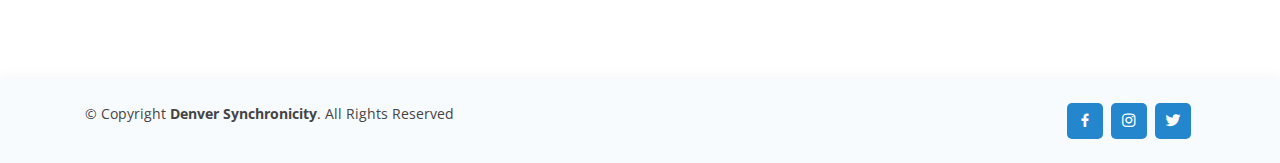
==== commit 5a111842: "More style updates in Tryouts section" ====
--- a/indexnew.html
+++ b/indexnew.html
@@ -95,40 +95,42 @@
           <h2>Try Synchro</h2>
           <p>Skills Sessions and Tryouts</p>
         </div>
-        <div class="row">
-          <div class="col-lg-8 pt-3 pt-lg-0 content" data-aos="fade-right" data-aos-delay="100">
-            <h3>Register to attend a FREE skills session and give synchro a try!</h3>
-            <p class="font-italic">
-              ALL ages and ALL levels are welcome! Make new friends, compete/travel, improve skating skills, and have so much fun! 
-            </p>
-            <ul>
-              <li><i class="bx bx-check-double"></i> "Try Synchro!" Skills Sessions (Free) - May 8 & 15
-                <ul>
-                  <li><i class="bx bx-check-double"></i> 4:30-5:15pm - Skaters under 18: Beginner/No test- Pre Juvenile</li>
-                  <li><i class="bx bx-check-double"></i> 5:15-6:00pm - Skaters under 18: Juvenile- Senior MIF Passed</li>
-                  <li><i class="bx bx-check-double"></i> 6:10-7:10pm - All skaters age 18+ of any level</li>
-                </ul>
-              </li>
-              <p></p>
-              <li><i class="bx bx-check-double"></i> Team Tryout Session - May 22
-                <ul>
-                  <li><i class="bx bx-check-double"></i>5:40-6:25pm - Skaters under 18: No test- Pre Juvenile MIF</li>
-                  <li><i class="bx bx-check-double"></i>6:25-7:10pm - Skaters under 18: Juvenile- Senior MIF Passed</li>
-                  <li><i class="bx bx-check-double"></i>7:20-7:50pm - 25+ Open Masters/Masters</li>
-                  <li><i class="bx bx-check-double"></i>7:50-8:20pm - 18+ Open Adult/Adult</li>
-                </ul>
-              </li>
-            </ul>
-            <p>
-              All sessions at our NEW home: <a href="https://www.ssprd.org/0/Sports-Complex">South Suburban Sports Complex</a>
-            </p>
-            <a href="https://denversynchro.getomnify.com/" class="btn-learn-more">Register</a>
-          </div>
-          <div class="col-lg-4 align-self-baseline hide-if-small" data-aos="fade-left" data-aos-delay="100">
-            <a href="https://denversynchro.getomnify.com/" >
-              <img src="assets/img/synchro_legs.jpg" class="img-fluid" alt="Register for skills and tryouts">
-            </a>
-          </div>
+        <div class="content">
+          <h3>Register to attend a FREE skills session and give synchro a try!</h3>
+          <p class="font-italic">
+            ALL ages and ALL levels are welcome! Make new friends, compete/travel, improve skating skills, and have so much fun! 
+          </p>
+          <div class="row">
+            <div class="col-lg-7 pt-3 pt-lg-0" data-aos="fade-right" data-aos-delay="100">
+              <ul>
+                <li><i class="bx bx-check-double"></i> "Try Synchro!" Skills Sessions (Free) - May 8 & 15
+                  <ul>
+                    <li><i class="bx bx-check-double"></i> 4:30-5:15pm - Skaters under 18: Beginner/No test- Pre Juvenile</li>
+                    <li><i class="bx bx-check-double"></i> 5:15-6:00pm - Skaters under 18: Juvenile- Senior MIF Passed</li>
+                    <li><i class="bx bx-check-double"></i> 6:10-7:10pm - All skaters age 18+ of any level</li>
+                  </ul>
+                </li>
+                <p></p>
+                <li><i class="bx bx-check-double"></i> Team Tryout Session - May 22
+                  <ul>
+                    <li><i class="bx bx-check-double"></i>5:40-6:25pm - Skaters under 18: No test- Pre Juvenile MIF</li>
+                    <li><i class="bx bx-check-double"></i>6:25-7:10pm - Skaters under 18: Juvenile- Senior MIF Passed</li>
+                    <li><i class="bx bx-check-double"></i>7:20-7:50pm - 25+ Open Masters/Masters</li>
+                    <li><i class="bx bx-check-double"></i>7:50-8:20pm - 18+ Open Adult/Adult</li>
+                  </ul>
+                </li>
+              </ul>
+              <p>
+                All sessions at our NEW home: <a href="https://www.ssprd.org/0/Sports-Complex">South Suburban Sports Complex</a>
+              </p>
+            </div>
+            <div class="col-lg-5 align-self-baseline hide-if-small" data-aos="fade-left" data-aos-delay="100">
+              <a href="https://denversynchro.getomnify.com/" >
+                <img src="assets/img/synchro_legs.jpg" class="img-fluid" alt="Register for skills and tryouts">
+              </a>
+            </div>
+          </div>
+          <a href="https://denversynchro.getomnify.com/" class="btn-learn-more">Register</a>
         </div>
       </div>
     </section><!-- End Tryouts Section -->
@@ -180,7 +182,7 @@
               </li>
             </ul>
             <p>
-              To make a donation to the Dream Fund for DFSC synchronized skaters, please contact <a href="mailto:Dreamfund@denversynchro.org"><i class="icofont-envelope"></i> Dreamfund@denversynchro.org</a>.
+              To make a donation to the Dream Fund for DFSC synchronized skaters, please contact <a href="mailto:Dreamfund@denversynchro.org"><i class="icofont-envelope"></i>Dreamfund@denversynchro.org</a>.
               The <a href="https://www.denverfsc.org/">Denver FSC</a> is a 501(C) non-profit organization, and all donations are fully
 tax-deductible.
 
--- a/assets/css/style.css
+++ b/assets/css/style.css
@@ -692,6 +692,7 @@
 }
 
 .tryouts .content .btn-learn-more {
+  margin: 6px;
   background: #2487ce;
   color: #fff;
   border-radius: 5px;
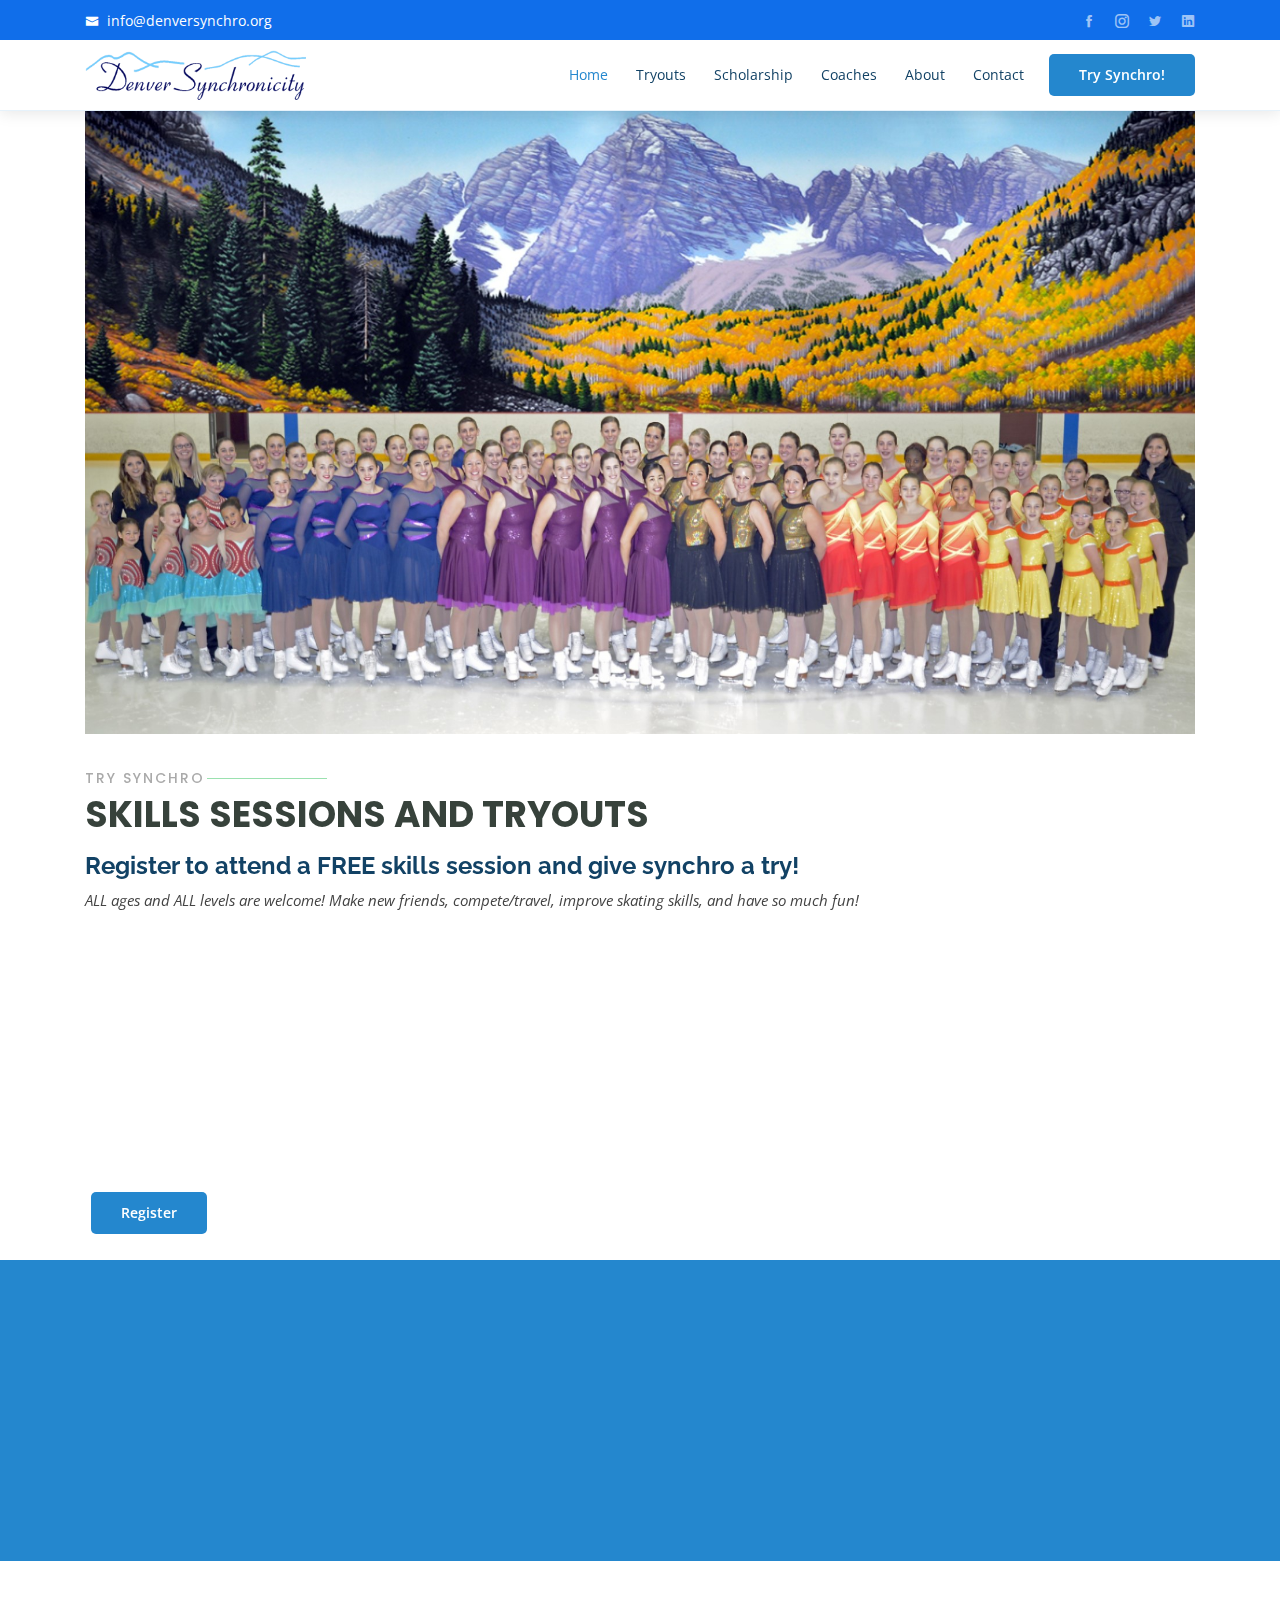
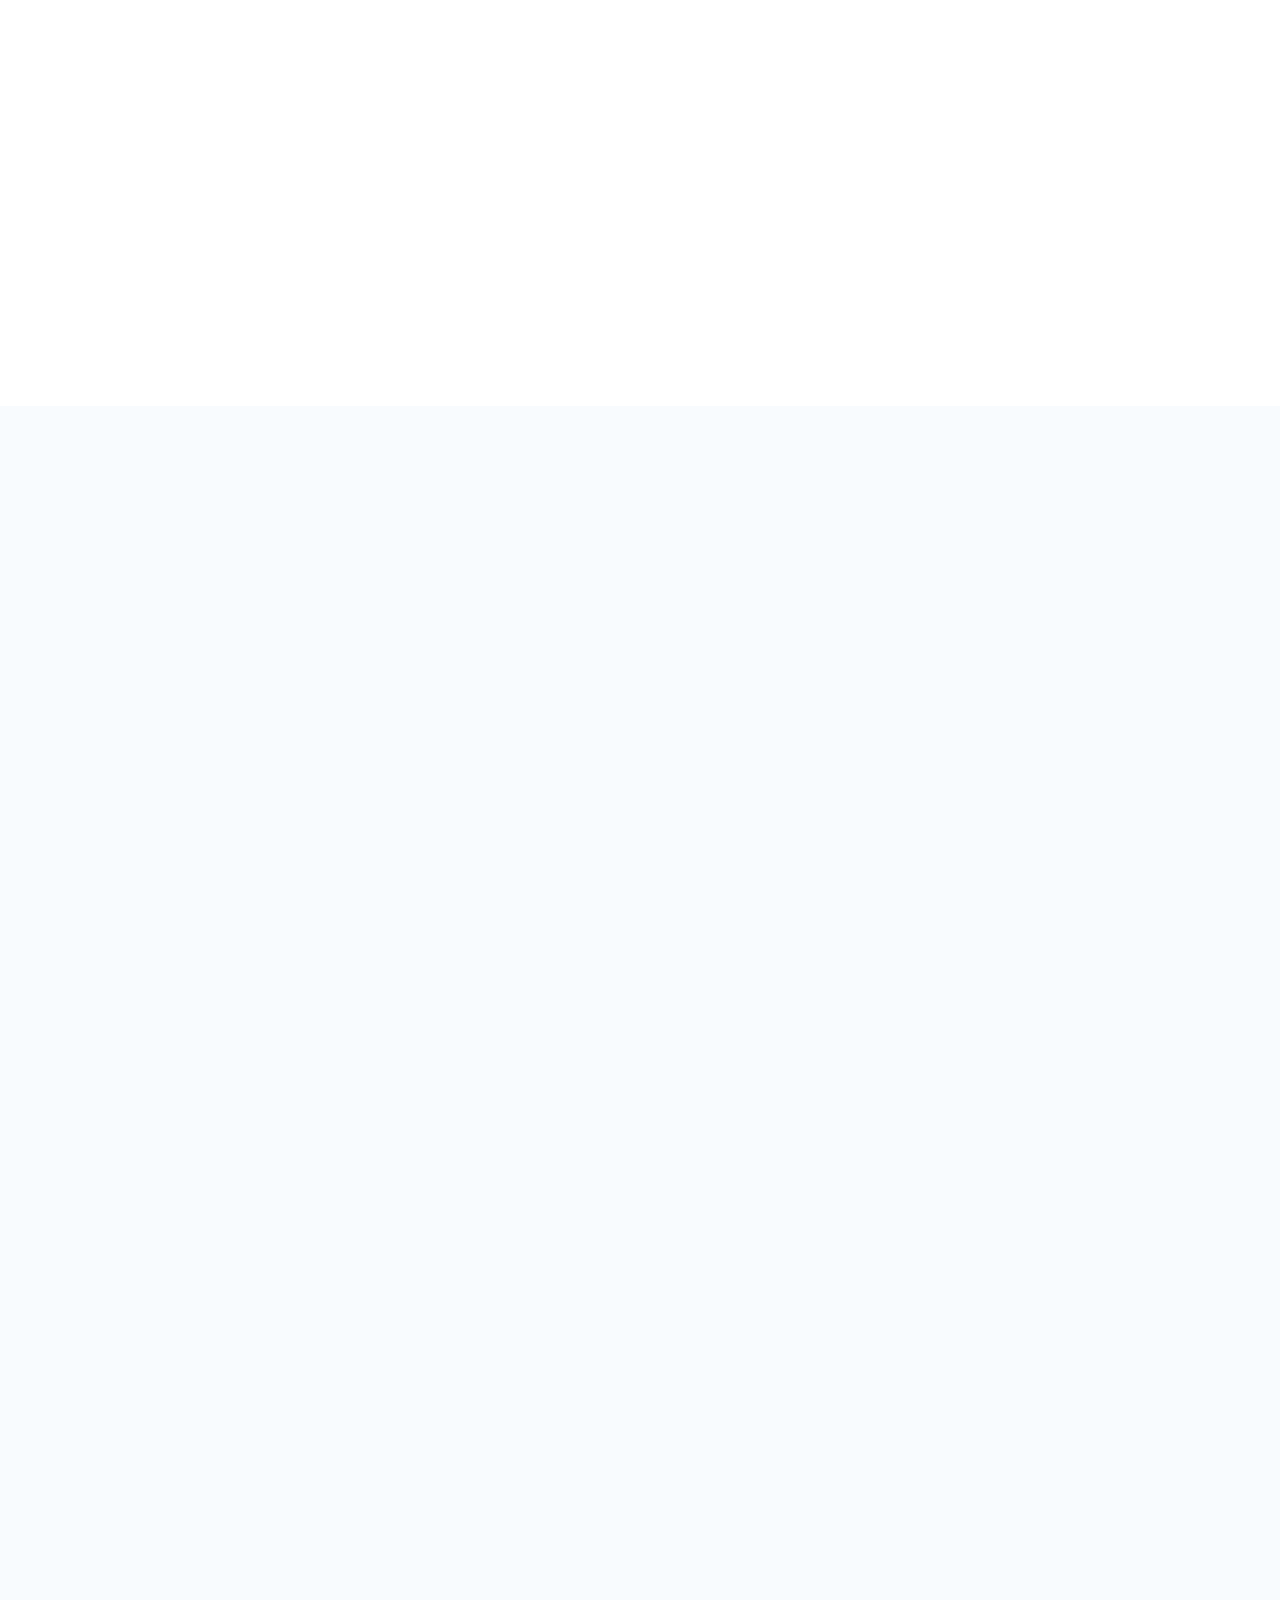
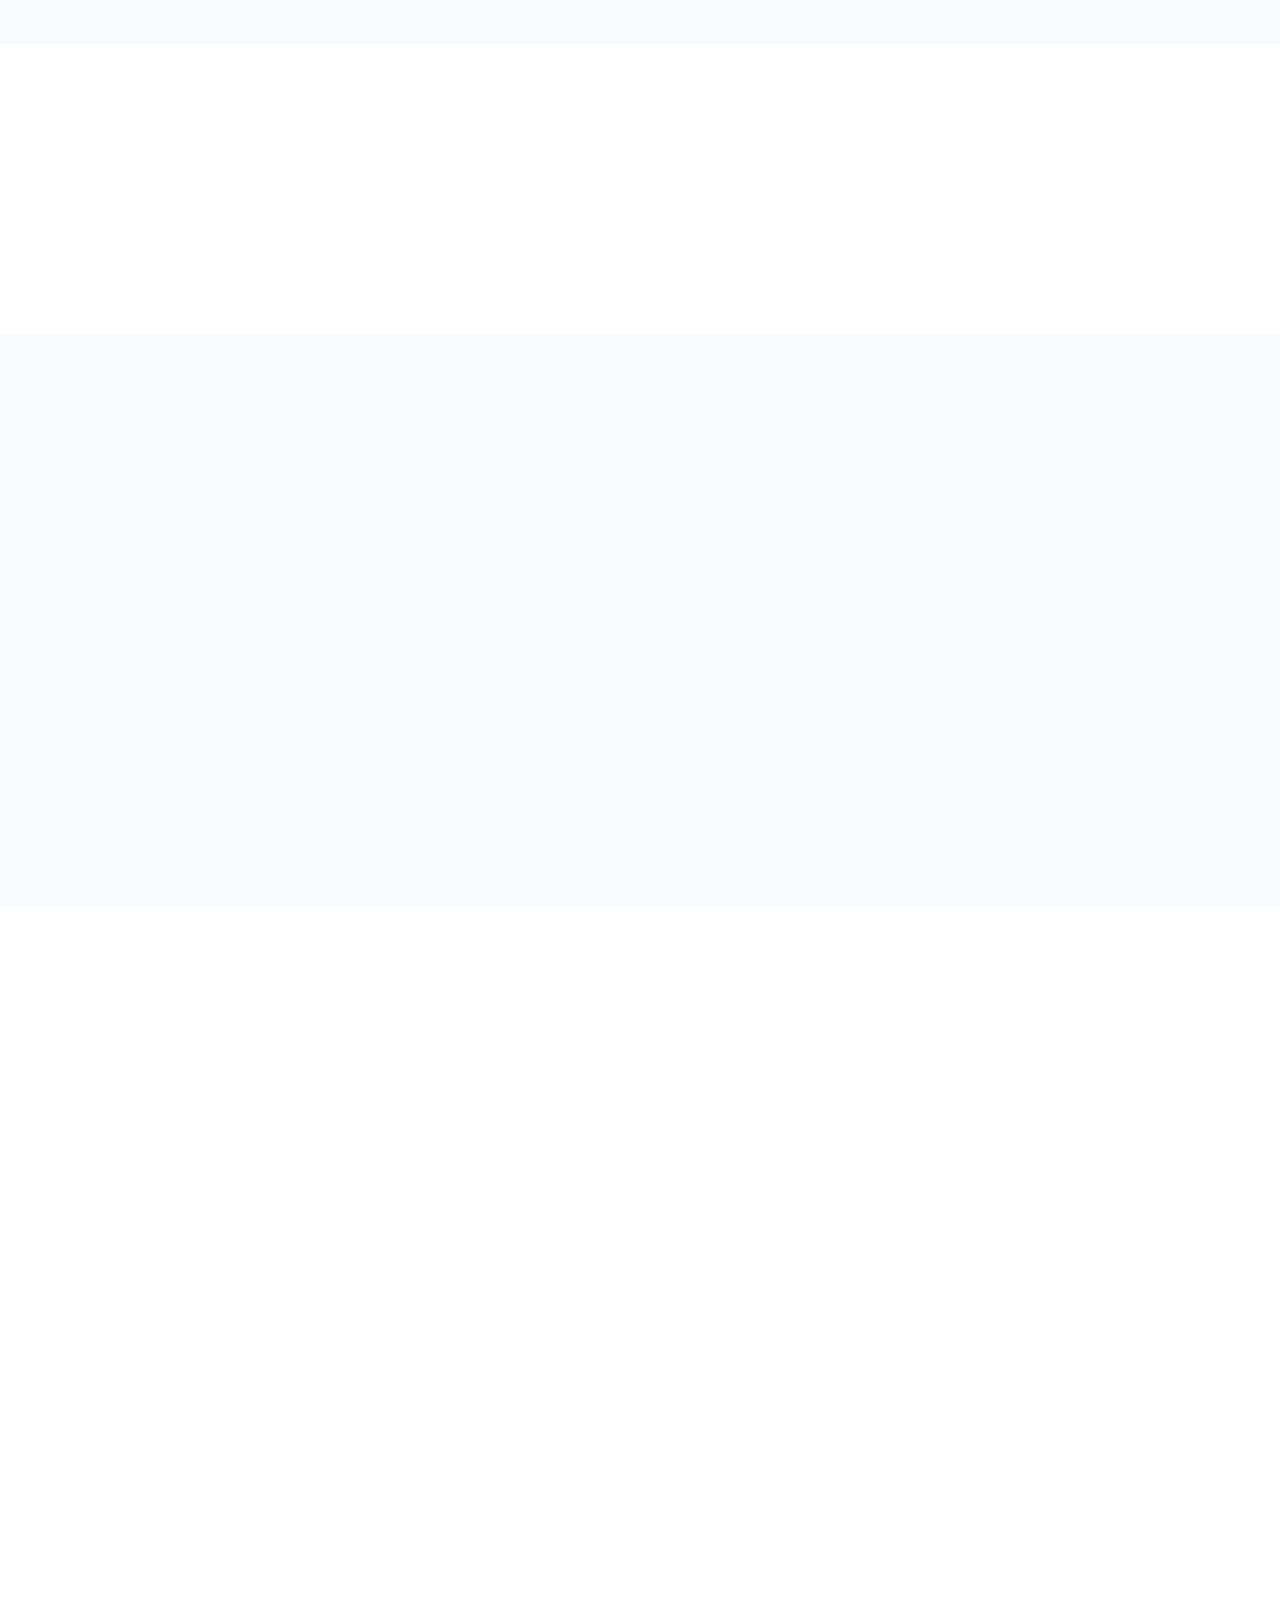
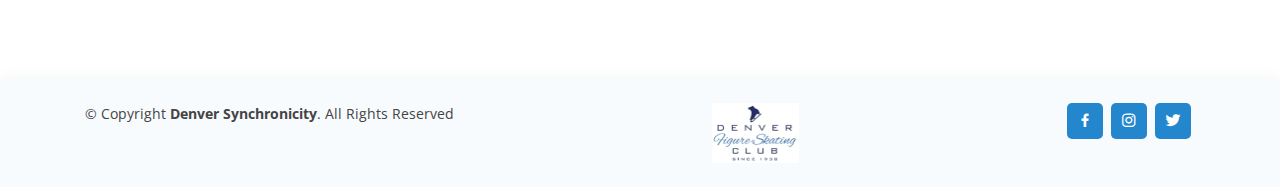
==== commit d594491d: "Updated google map link for South Suburban Sports Complex" ====
--- a/indexnew.html
+++ b/indexnew.html
@@ -373,7 +373,7 @@
             </li>
 
             <li data-aos="fade-up" data-aos-delay="100">
-              <i class="bx bx-help-circle icon-help"></i> <a data-toggle="collapse" href="#faq-list-2" class="collapsed">Feugiat scelerisque varius morbi enim nunc? <i class="bx bx-chevron-down icon-show"></i><i class="bx bx-chevron-up icon-close"></i></a>
+              <i class="bx bx-help-circle icon-help"></i> <a data-toggle="collapse" href="#faq-list-2" class="collapsed">Which teams will Denver Synchronicity have for the 2021/2022 season? <i class="bx bx-chevron-down icon-show"></i><i class="bx bx-chevron-up icon-close"></i></a>
               <div id="faq-list-2" class="collapse" data-parent=".faq-list">
                 <p>
                   Dolor sit amet consectetur adipiscing elit pellentesque habitant morbi. Id interdum velit laoreet id donec ultrices. Fringilla phasellus faucibus scelerisque eleifend donec pretium. Est pellentesque elit ullamcorper dignissim. Mauris ultrices eros in cursus turpis massa tincidunt dui.
@@ -424,7 +424,7 @@
         </div>
 
         <div>
-          <iframe style="border:0; width: 100%; height: 270px;" src="https://www.google.com/maps/embed?pb=!1m18!1m12!1m3!1d3075.7172300193524!2d-104.93042878418638!3d39.56598307947305!2m3!1f0!2f0!3f0!3m2!1i1024!2i768!4f13.1!3m3!1m2!1s0x876c840d6e6c373d%3A0xc226454abcf2d84e!2s4810%20E%20County%20Line%20Rd%2C%20Highlands%20Ranch%2C%20CO%2080126!5e0!3m2!1sen!2sus!4v1600707229430!5m2!1sen!2sus" frameborder="0" allowfullscreen></iframe>
+          <iframe style="border:0; width: 100%; height: 270px;" frameborder="0" allowfullscreen src="https://www.google.com/maps/embed?pb=!1m18!1m12!1m3!1d3075.7773602734937!2d-104.92860068420998!3d39.56462741494174!2m3!1f0!2f0!3f0!3m2!1i1024!2i768!4f13.1!3m3!1m2!1s0x876c85b8b9595399%3A0x76f8417030d798a4!2sSouth%20Suburban%20Sports%20Complex!5e0!3m2!1sen!2sus!4v1619991618303!5m2!1sen!2sus" width="600" height="450" style="border:0;" allowfullscreen="" loading="lazy"></iframe>
         </div>
 
         <div class="row mt-5">
@@ -502,6 +502,11 @@
         <div class="copyright">
           &copy; Copyright <strong><span>Denver Synchronicity</span></strong>. All Rights Reserved
         </div>
+      </div>
+      <div class="mr-md-auto text-center text-md-left">
+        <a href="https://denverfsc.org" >
+          <img src="assets/img/DFSC_logo.gif" class="img-fluid" style="height:60px; margin-right: 10px; margin-top:0px;" alt="Denver FSC">
+        </a>
       </div>
       <div class="social-links text-center text-md-right pt-3 pt-md-0">
         <a href="https://www.facebook.com/denversynchro" class="facebook"><i class="bx bxl-facebook"></i></a>
